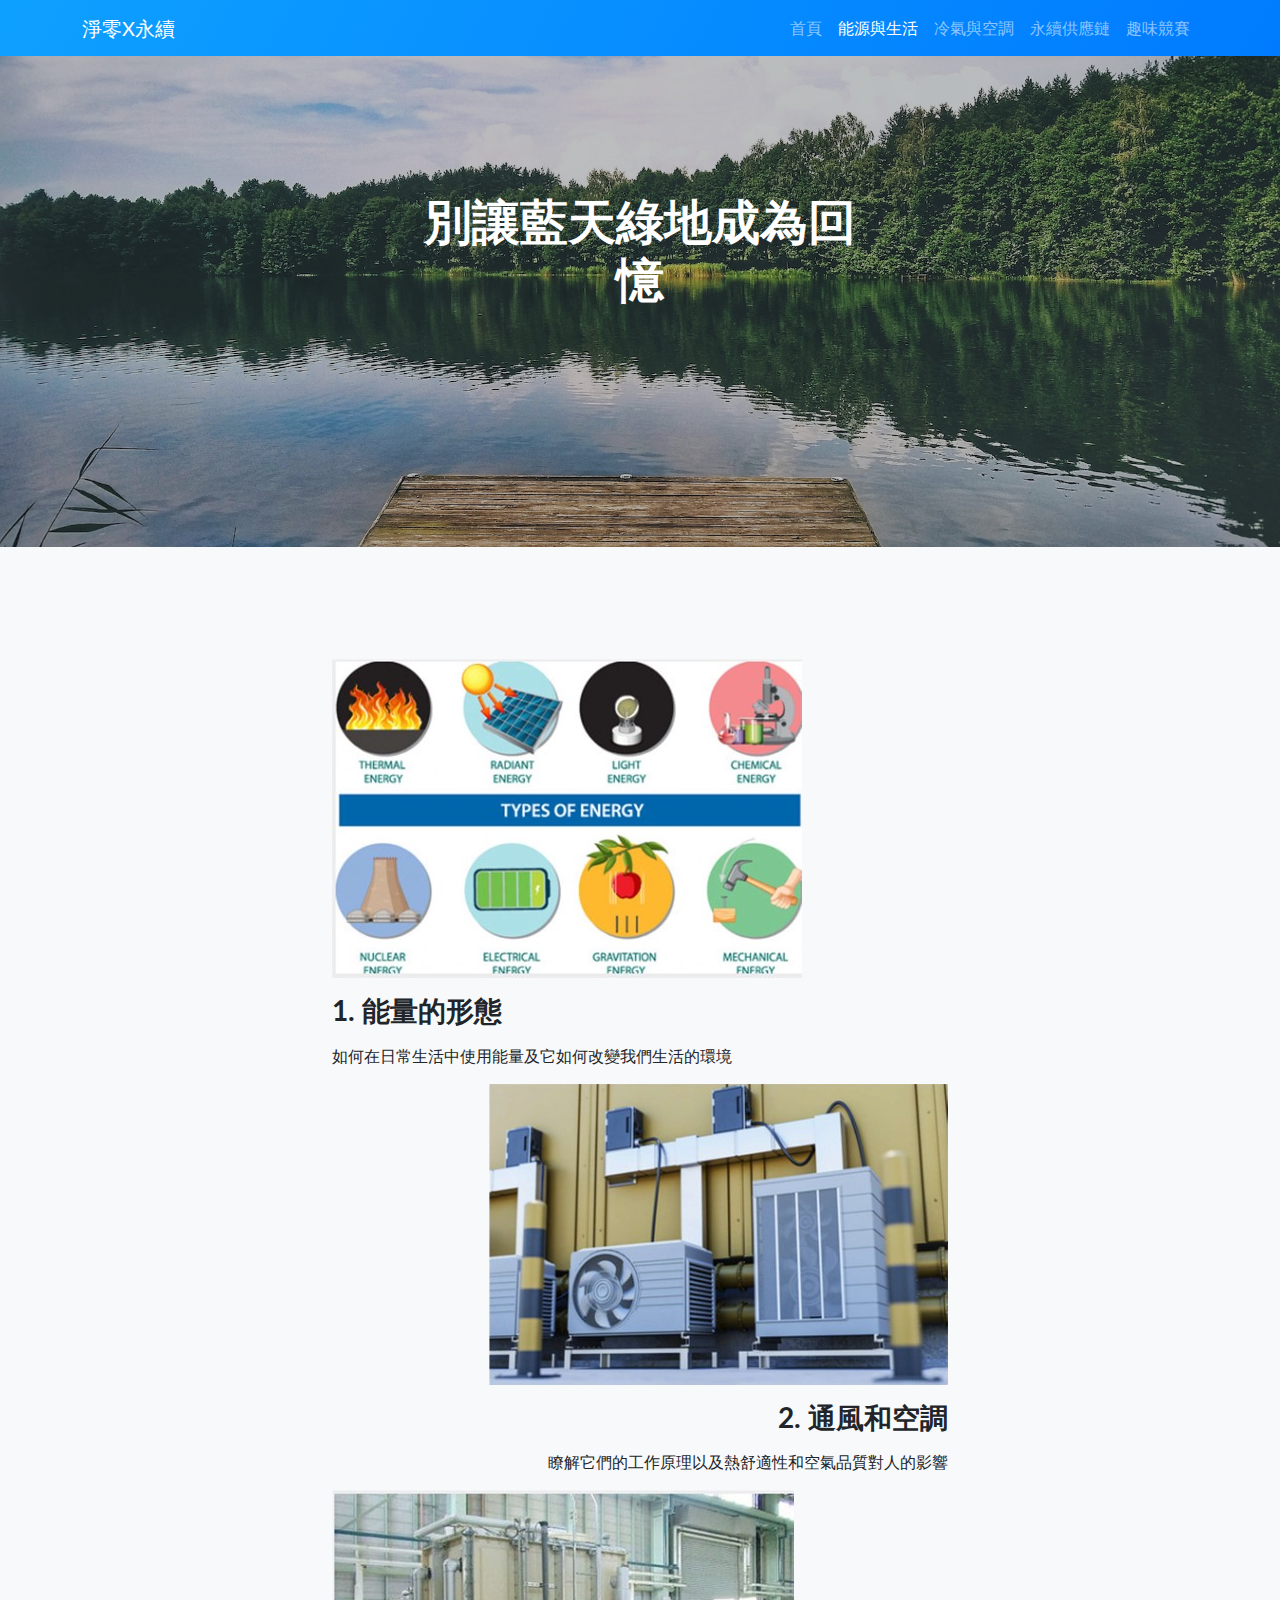
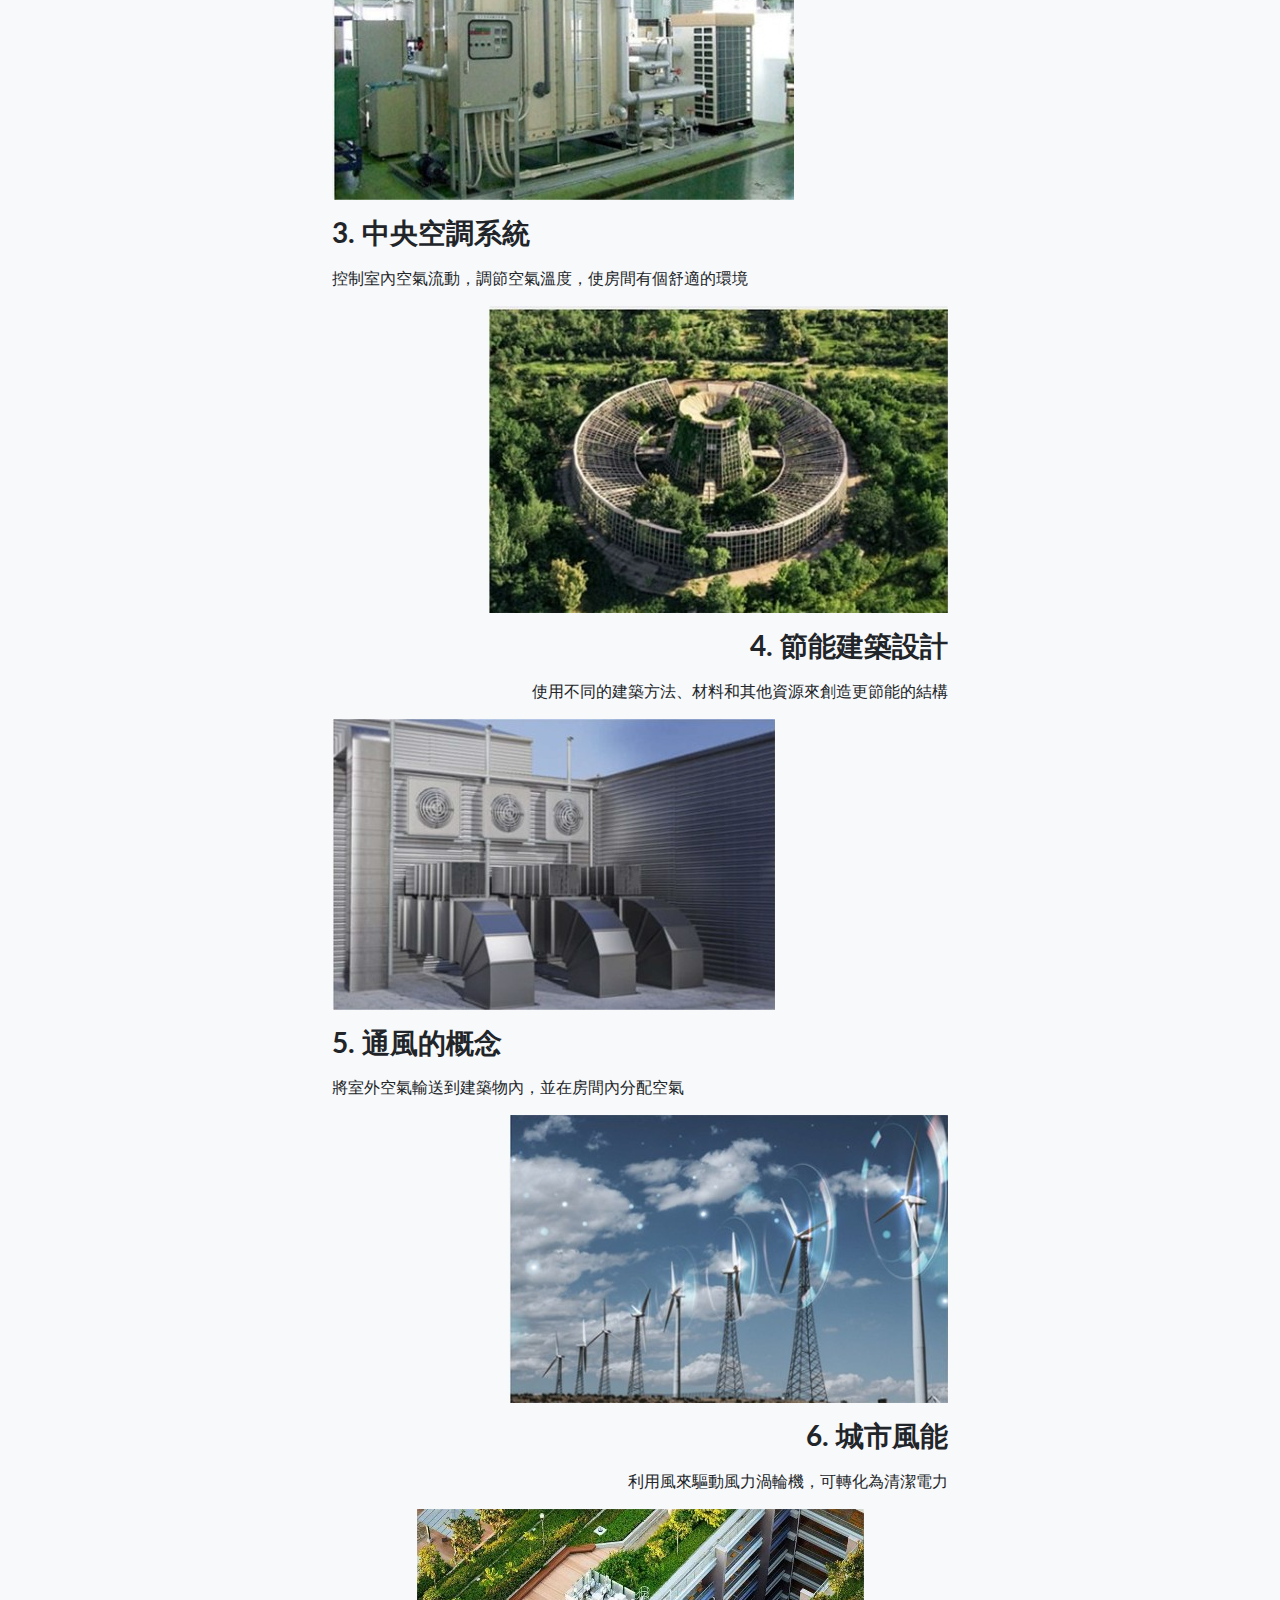
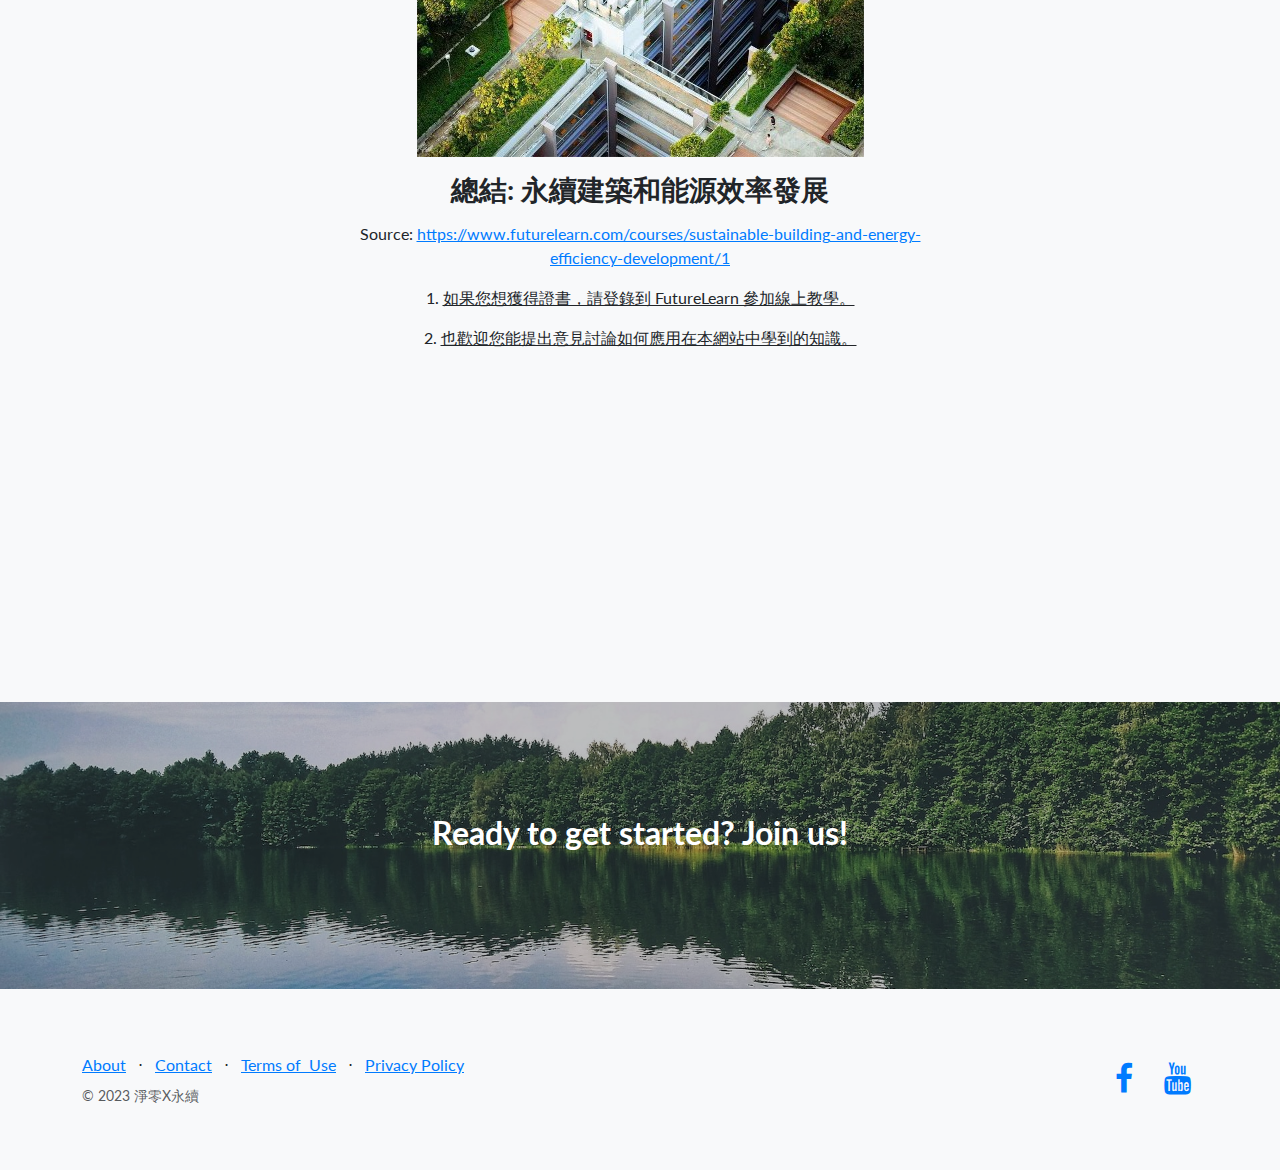
==== 01.html @ 8766cae4 "Update 01.html" ====
<!DOCTYPE html>
<html data-bs-theme="light" lang="zh-Hant">
<head>
    <meta charset="utf-8">
    <meta name="viewport" content="width=device-width, initial-scale=1.0, shrink-to-fit=no">
    <title>淨零X永續</title>
    <meta name="description" content="淨零碳排放、永續發展目標">
    <script type="application/ld+json">
        {
            "@context": "http://schema.org",
            "@type": "WebSite",
            "name": "淨零X永續",
            "url": "https://www.0xae.com"
        }
    </script>
    <link rel="stylesheet" href="assets/bootstrap/css/bootstrap.min.css">
    <link rel="stylesheet" href="https://fonts.googleapis.com/css?family=Lato:300,400,700,300italic,400italic,700italic&amp;display=swap">
    <link rel="stylesheet" href="assets/fonts/font-awesome.min.css">
    <link rel="stylesheet" href="assets/fonts/simple-line-icons.min.css">
    <link rel="stylesheet" href="assets/css/animate.min.css">
    <link rel="stylesheet" href="styles.css">
</head>
<body>
    <script id="653d1b65e54745649a42b6d9" src="https://dashboard.chatfuel.com/integration/entry-point.js" async defer></script>
    <nav class="navbar navbar-expand-lg fixed-top portfolio-navbar gradient navbar-dark">
        <div class="container"><a class="navbar-brand logo" href="#">淨零X永續</a><button data-bs-toggle="collapse" class="navbar-toggler" data-bs-target="#navbarNav"><span class="visually-hidden">Toggle navigation</span><span class="navbar-toggler-icon"></span></button>
            <div class="collapse navbar-collapse" id="navbarNav">
                <ul class="navbar-nav ms-auto">
                    <li class="nav-item"><a class="nav-link" href="https://www.0xae.com">首頁</a></li>
                    <li class="nav-item"><a class="nav-link active" href="01.html">能源與生活</a></li>
                    <li class="nav-item"><a class="nav-link" href="02.html">冷氣與空調</a></li>
                    <li class="nav-item"><a class="nav-link" href="03.html">永續供應鏈</a></li>
                    <li class="nav-item"><a class="nav-link" href="form.html">趣味競賽</a></li>
                </ul>
            </div>
        </div>
    </nav>
    <header class="text-center text-white masthead" style="background:url('assets/img/bg-masthead.jpg')no-repeat center center;background-size:cover;">
        <div class="overlay"></div>
        <div class="container">
            <div class="row">
                <div class="col-xl-9 mx-auto position-relative">
                    <h1 class="mb-5">別讓藍天綠地成為回憶</h1>
                </div>
            </div>
        </div>
    </header>

    <section class="text-center bg-light testimonials">
        <div class="container">
            <div class="odd">
                <span><img width="470" height="319" alt="image" src="assets/img/01/Image_001.jpg"/></span><br>
                <p><h3>1. 能量的形態</h3></p>
                <p>如何在日常生活中使用能量及它如何改變我們生活的環境</p>
            </div>
            <div class="even">       
                <span><img width="459" height="301" alt="image" src="assets/img/01/Image_002.jpg"/></span><br>
                <p><h3>2. 通風和空調</h3></p>
                <p>瞭解它們的工作原理以及熱舒適性和空氣品質對人的影響</p>
            </div>
            <div class="odd">
                <span><img width="462" height="310" alt="image" src="assets/img/01/Image_003.jpg"/></span><br>
                <p><h3>3. 中央空調系統</h3></p>
                <p>控制室內空氣流動，調節空氣溫度，使房間有個舒適的環境</p>
            </div>                
            <div class="even">
                <span><img width="459" height="307" alt="image" src="assets/img/01/Image_004.jpg"/></span><br>
                <p><h3>4. 節能建築設計</h3></p>
                <p>使用不同的建築方法、材料和其他資源來創造更節能的結構</p>
            </div>
            <div class="odd">
                <span><img width="443" height="291" alt="image" src="assets/img/01/Image_005.jpg"/></span><br>
                <p><h3>5. 通風的概念</h3></p>
                <p>將室外空氣輸送到建築物內，並在房間內分配空氣</p>
            </div>
            <div class="even">
                <span><img width="439" height="288" alt="image" src="assets/img/01/Image_006.jpg"/></span><br>
                <p><h3>6. 城市風能</h3></p>
                <p>利用風來驅動風力渦輪機，可轉化為清潔電力</p>
            </div>
            <div>
                <span><img width="447" height="248" alt="image" src="assets/img/01/Image_007.jpg"/></span><br>
                <p><h3>總結: 永續建築和能源效率發展</h3></p>
                <p><span class="p">Source: </span><a href="https://www.futurelearn.com/courses/sustainable-building-and-energy-efficiency-development/1" class="a" target="_blank">https://www.futurelearn.com/courses/sustainable-building-and-energy-efficiency-development/1</a></p>
                <p>1. <u>如果您想獲得證書，請登錄到 FutureLearn 參加線上教學。</u></p>
                <p>2. <u>也歡迎您能提出意見討論如何應用在本網站中學到的知識。</u></p>
            </div>
        </div>
    </section>
            
    <section class="text-center bg-light testimonials">
        <div class="container">
<div id="disqus_thread"></div>
<script>
    /**
    *  RECOMMENDED CONFIGURATION VARIABLES: EDIT AND UNCOMMENT THE SECTION BELOW TO INSERT DYNAMIC VALUES FROM YOUR PLATFORM OR CMS.
    *  LEARN WHY DEFINING THESE VARIABLES IS IMPORTANT: https://disqus.com/admin/universalcode/#configuration-variables    */
    /*
    var disqus_config = function () {
    this.page.url = PAGE_URL;  // Replace PAGE_URL with your page's canonical URL variable
    this.page.identifier = PAGE_IDENTIFIER; // Replace PAGE_IDENTIFIER with your page's unique identifier variable
    };
    */
    (function() { // DON'T EDIT BELOW THIS LINE
    var d = document, s = d.createElement('script');
    s.src = 'https://0xae.disqus.com/embed.js';
    s.setAttribute('data-timestamp', +new Date());
    (d.head || d.body).appendChild(s);
    })();
</script>
<noscript>Please enable JavaScript to view the <a href="https://disqus.com/?ref_noscript">comments powered by Disqus.</a></noscript>
        </div>
    </section>
            
    <section class="text-center text-white call-to-action" style="background:url(&quot;assets/img/bg-masthead.jpg&quot;) no-repeat center center;background-size:cover;">
        <div class="overlay"></div>
        <div class="container">
            <div class="row">
                <div class="col-xl-9 mx-auto position-relative">
                    <h2 class="mb-4">Ready to get started? Join us!</h2>
                </div>
            </div>
        </div>
    </section>
    <footer class="bg-light footer">
        <div class="container">
            <div class="row">
                <div class="col-lg-6 text-center text-lg-start my-auto h-100">
                    <ul class="list-inline mb-2">
                        <li class="list-inline-item"><a href="#">About</a></li>
                        <li class="list-inline-item"><span>⋅</span></li>
                        <li class="list-inline-item"><a href="#">Contact</a></li>
                        <li class="list-inline-item"><span>⋅</span></li>
                        <li class="list-inline-item"><a href="#">Terms of &nbsp;Use</a></li>
                        <li class="list-inline-item"><span>⋅</span></li>
                        <li class="list-inline-item"><a href="#">Privacy Policy</a></li>
                    </ul>
                    <p class="text-muted small mb-4 mb-lg-0">© 2023 淨零X永續</p>
                </div>
                <div class="col-lg-6 text-center text-lg-end my-auto h-100">
                    <ul class="list-inline mb-0">
                        <li class="list-inline-item"><a href="https://www.facebook.com/zeroxesg/"><i class="fa fa-facebook fa-2x fa-fw"></i></a></li>
                        <li class="list-inline-item"><a href="https://www.youtube.com/@zeroxesg"><i class="fa fa-youtube fa-2x fa-fw"></i></a></li>
                    </ul>
                </div>
            </div>
        </div>
    </footer>
    <script src="assets/bootstrap/js/bootstrap.min.js"></script>
    <script id="dsq-count-scr" src="//0xae.disqus.com/count.js" async=""></script>
</body>
</html>
---- styles.css ----
.text-center .container {
   width: 50%; 
}

/* 靠左排列 */
.text-center .container .odd {
  float: left;
  clear: both; /* 清除浮動 */
  text-align: left;
  width: 95%;
}

/* 靠右排列 */
.text-center .container .even {
  float: right;
  clear: both; /* 清除浮動 */
  text-align: right;
  width: 95%;
}
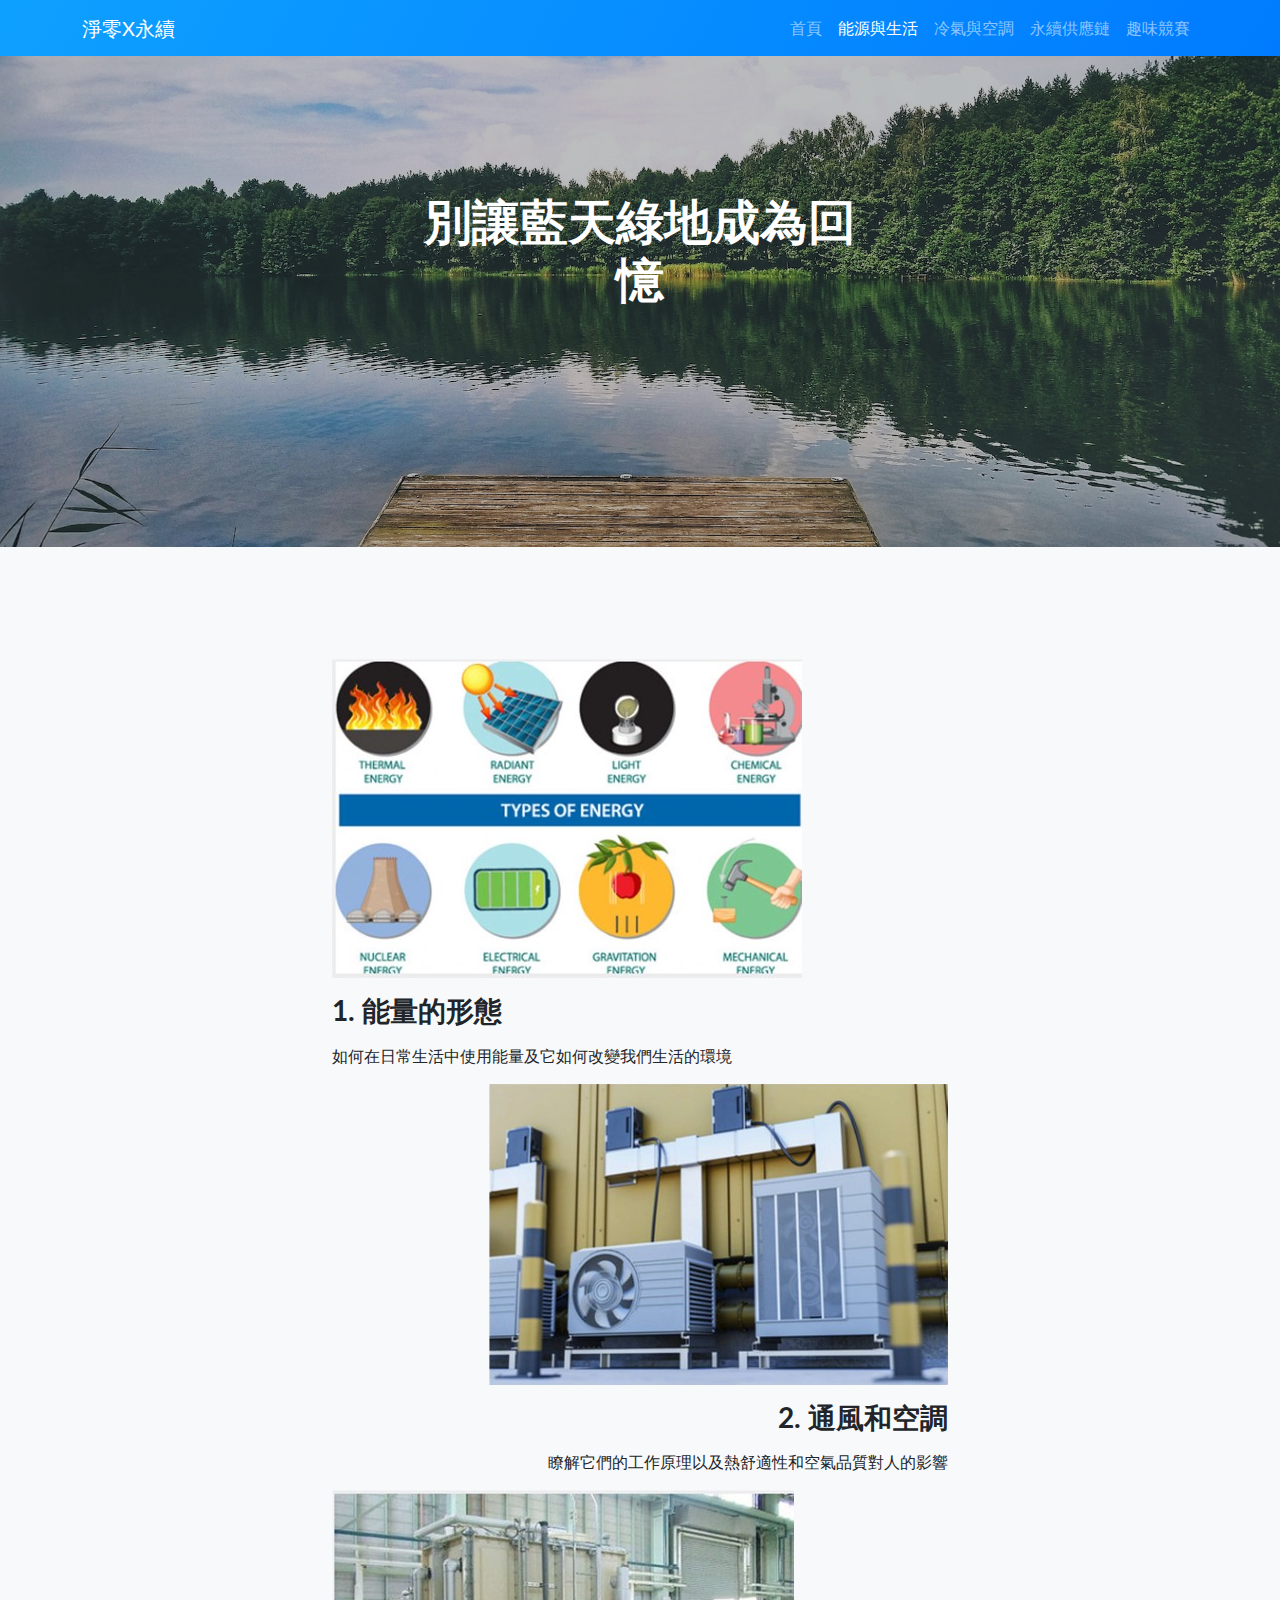
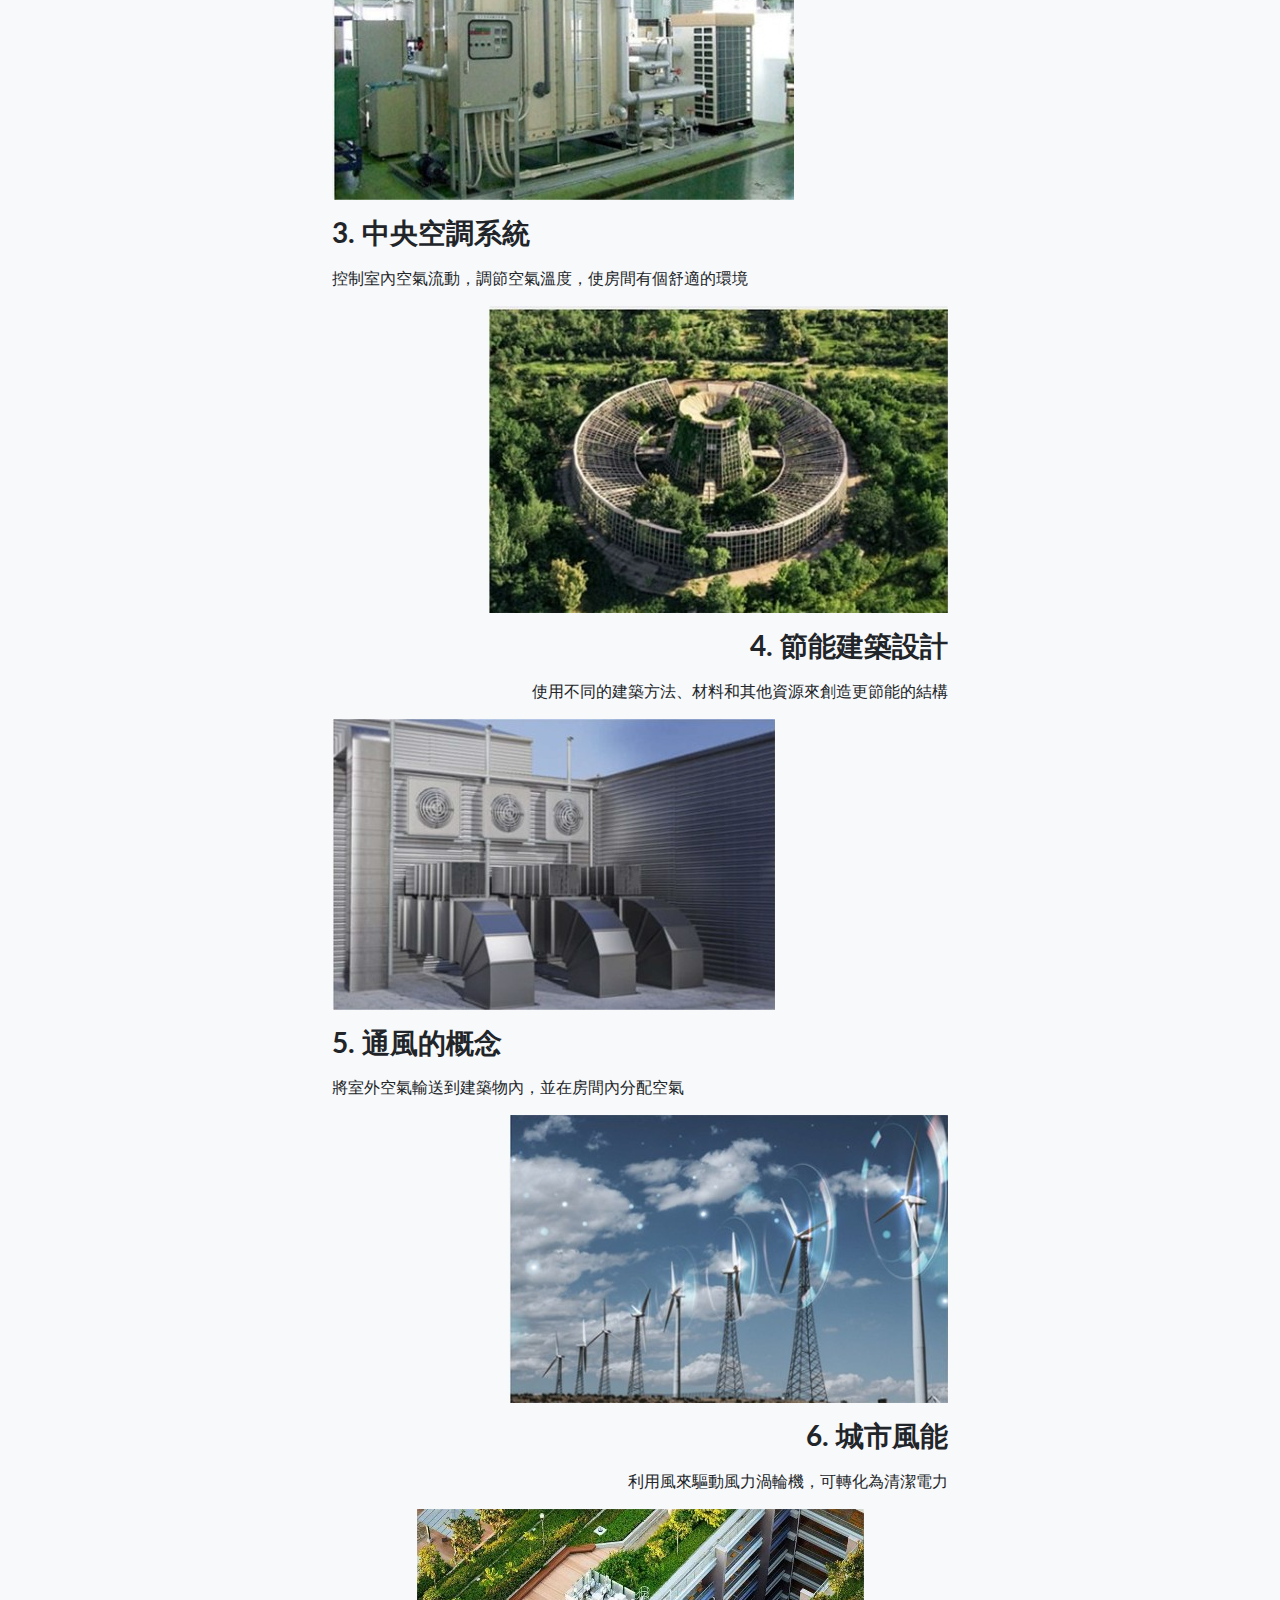
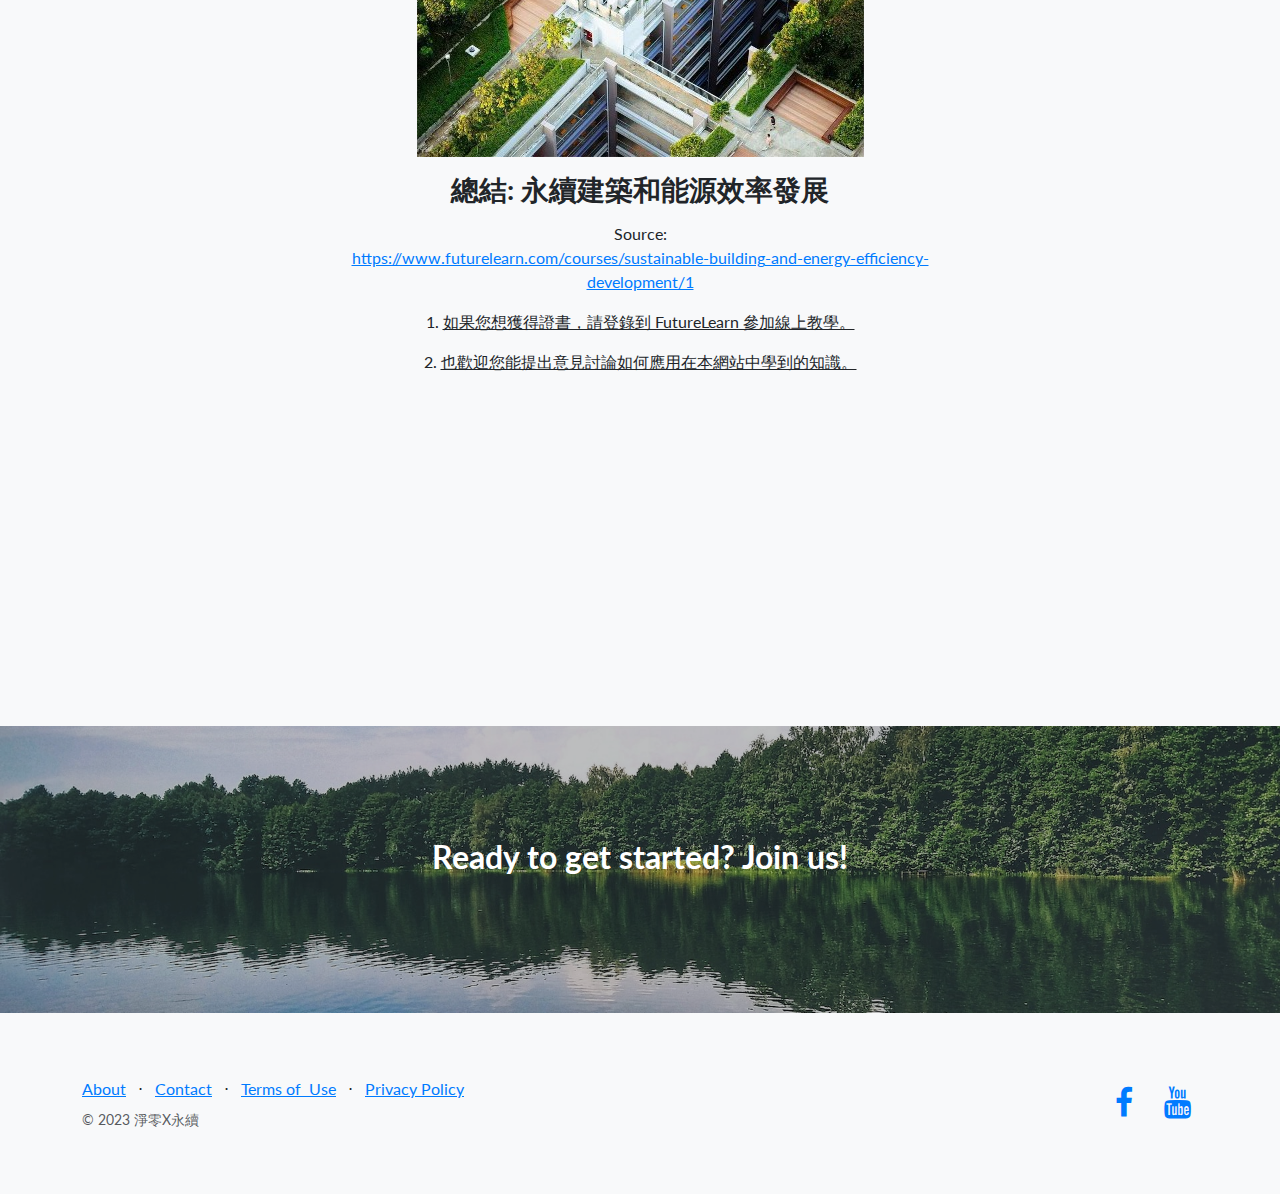
==== commit a5cbb8a5: "Update 01.html" ====
--- a/01.html
+++ b/01.html
@@ -81,7 +81,7 @@
             <div>
                 <span><img width="447" height="248" alt="image" src="assets/img/01/Image_007.jpg"/></span><br>
                 <p><h3>總結: 永續建築和能源效率發展</h3></p>
-                <p><span class="p">Source: </span><a href="https://www.futurelearn.com/courses/sustainable-building-and-energy-efficiency-development/1" class="a" target="_blank">https://www.futurelearn.com/courses/sustainable-building-and-energy-efficiency-development/1</a></p>
+                <p><span class="p">Source: </span><br><a href="https://www.futurelearn.com/courses/sustainable-building-and-energy-efficiency-development/1" class="a" target="_blank">https://www.futurelearn.com/courses/sustainable-building-and-energy-efficiency-development/1</a></p>
                 <p>1. <u>如果您想獲得證書，請登錄到 FutureLearn 參加線上教學。</u></p>
                 <p>2. <u>也歡迎您能提出意見討論如何應用在本網站中學到的知識。</u></p>
             </div>
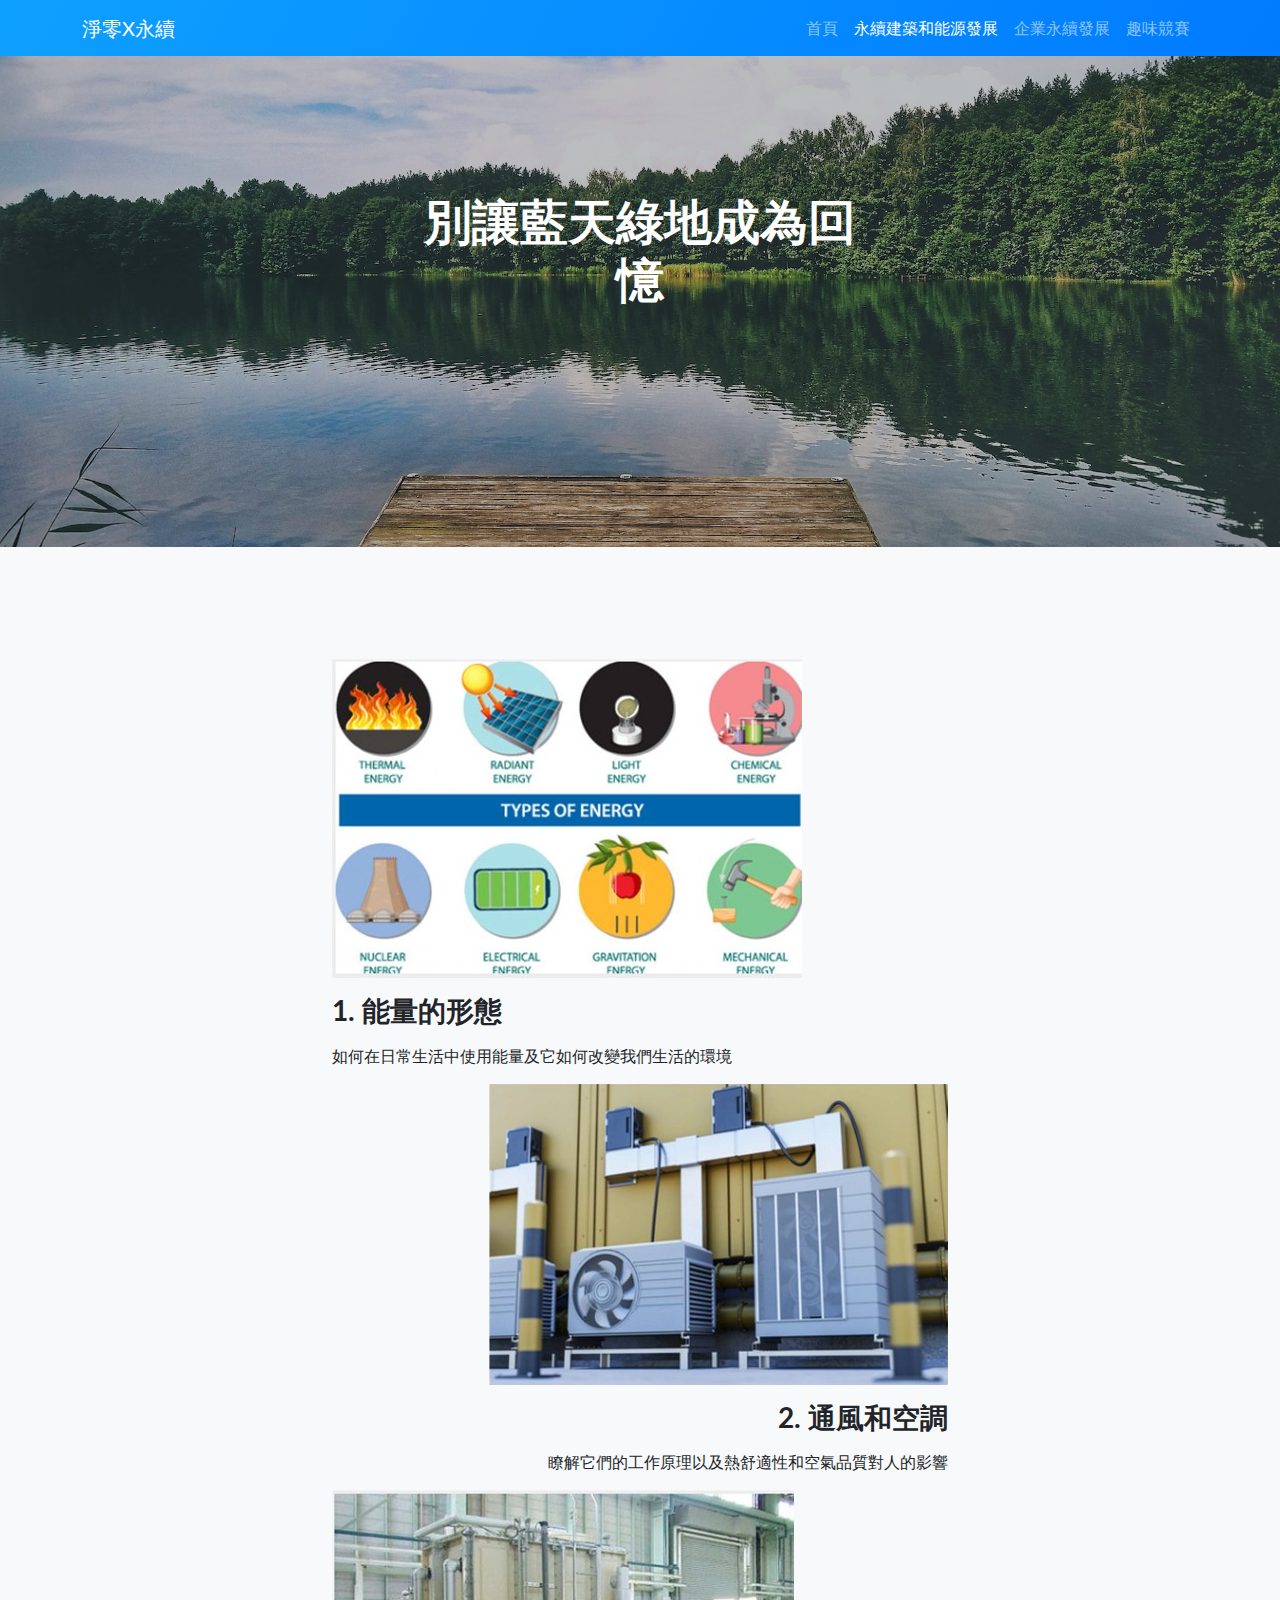
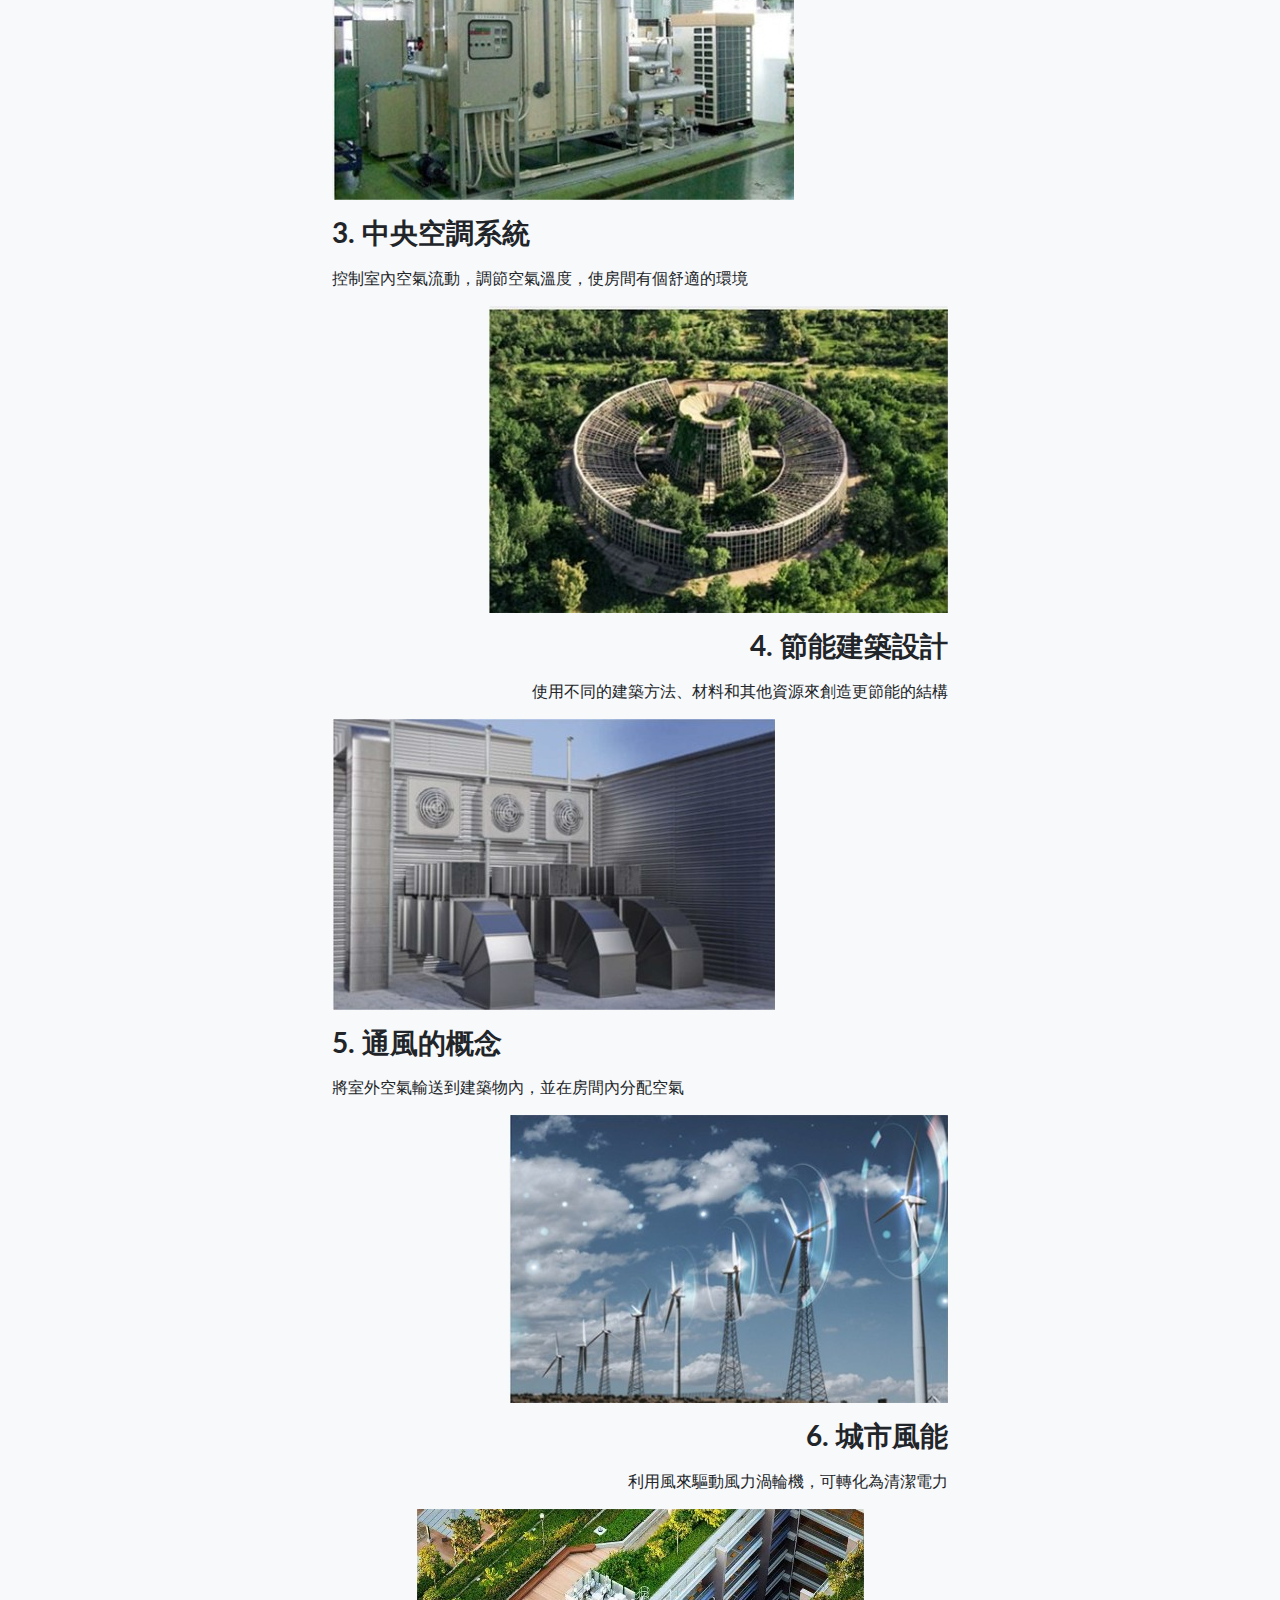
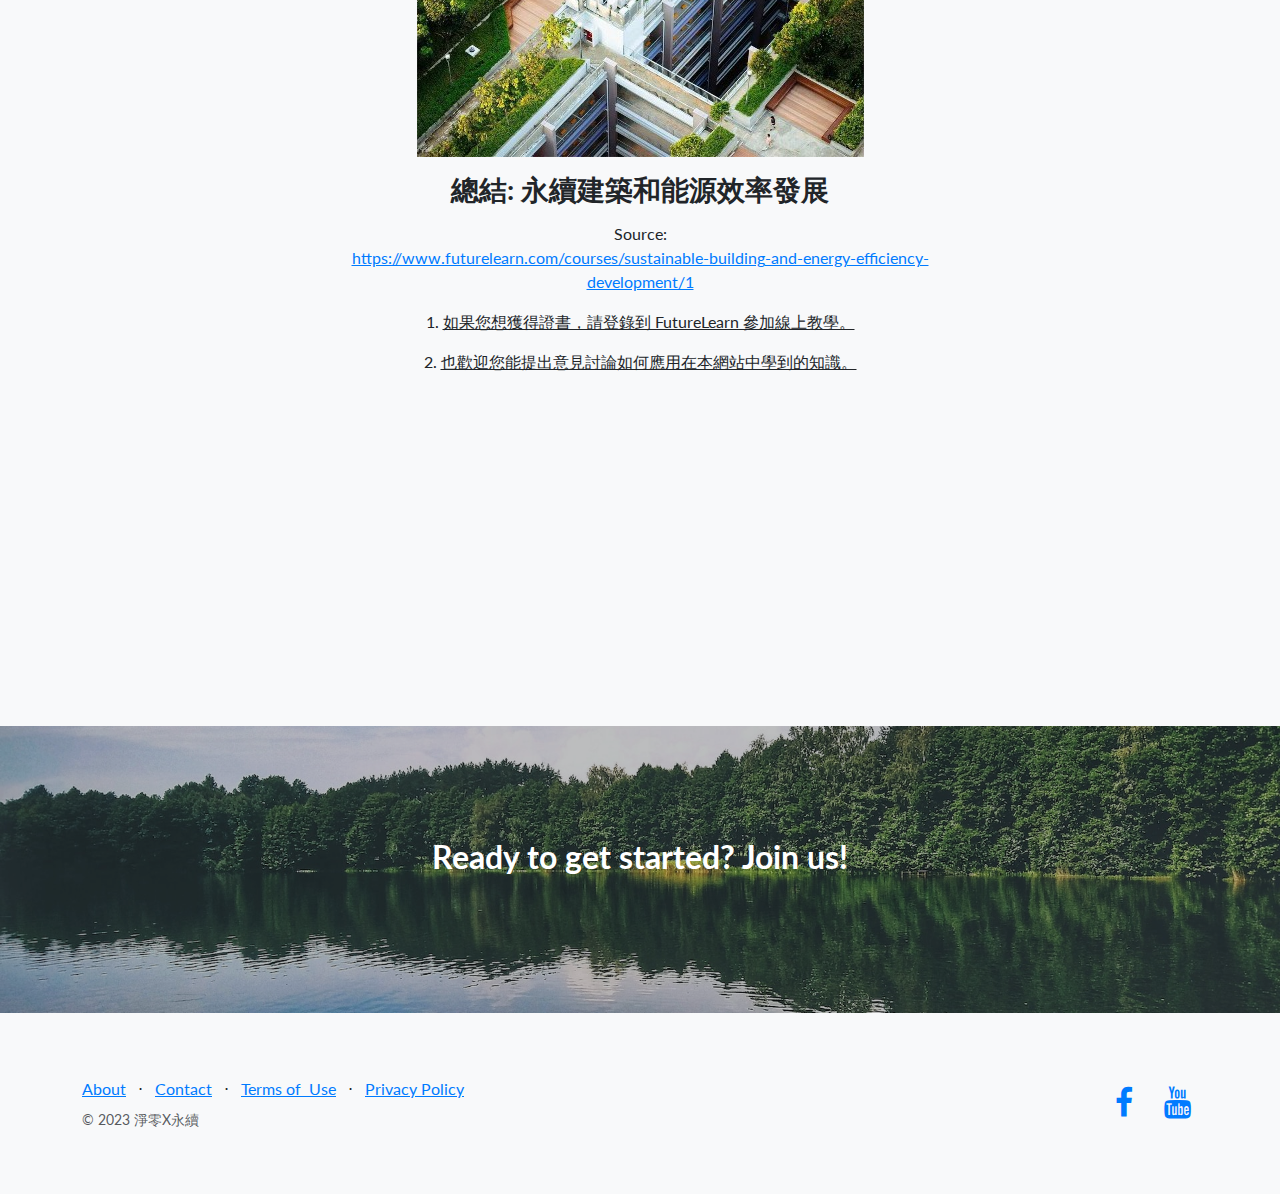
==== commit 7cf0854f: "Update 01.html" ====
--- a/01.html
+++ b/01.html
@@ -27,9 +27,8 @@
             <div class="collapse navbar-collapse" id="navbarNav">
                 <ul class="navbar-nav ms-auto">
                     <li class="nav-item"><a class="nav-link" href="https://www.0xae.com">首頁</a></li>
-                    <li class="nav-item"><a class="nav-link active" href="01.html">能源與生活</a></li>
-                    <li class="nav-item"><a class="nav-link" href="02.html">冷氣與空調</a></li>
-                    <li class="nav-item"><a class="nav-link" href="03.html">永續供應鏈</a></li>
+                    <li class="nav-item"><a class="nav-link active" href="01.html">永續建築和能源發展</a></li>
+                    <li class="nav-item"><a class="nav-link" href="02.html">企業永續發展</a></li>
                     <li class="nav-item"><a class="nav-link" href="form.html">趣味競賽</a></li>
                 </ul>
             </div>
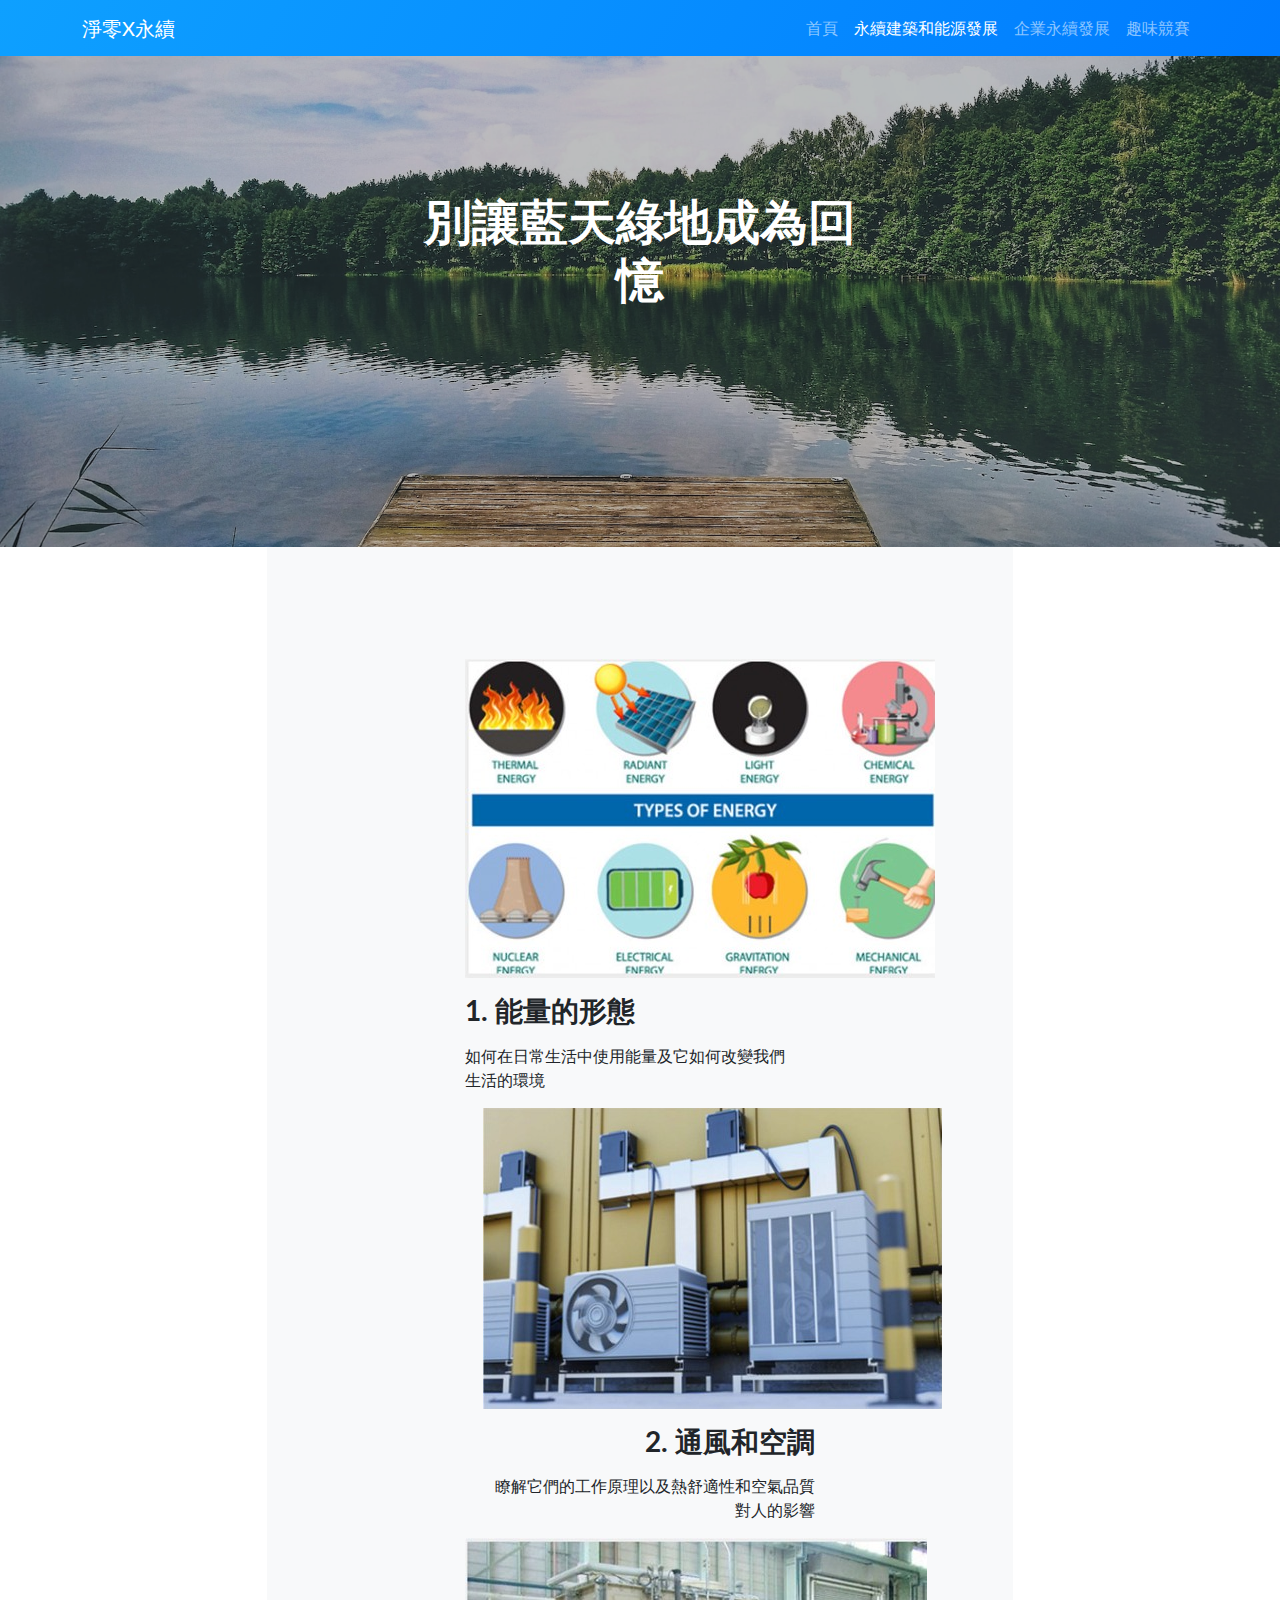
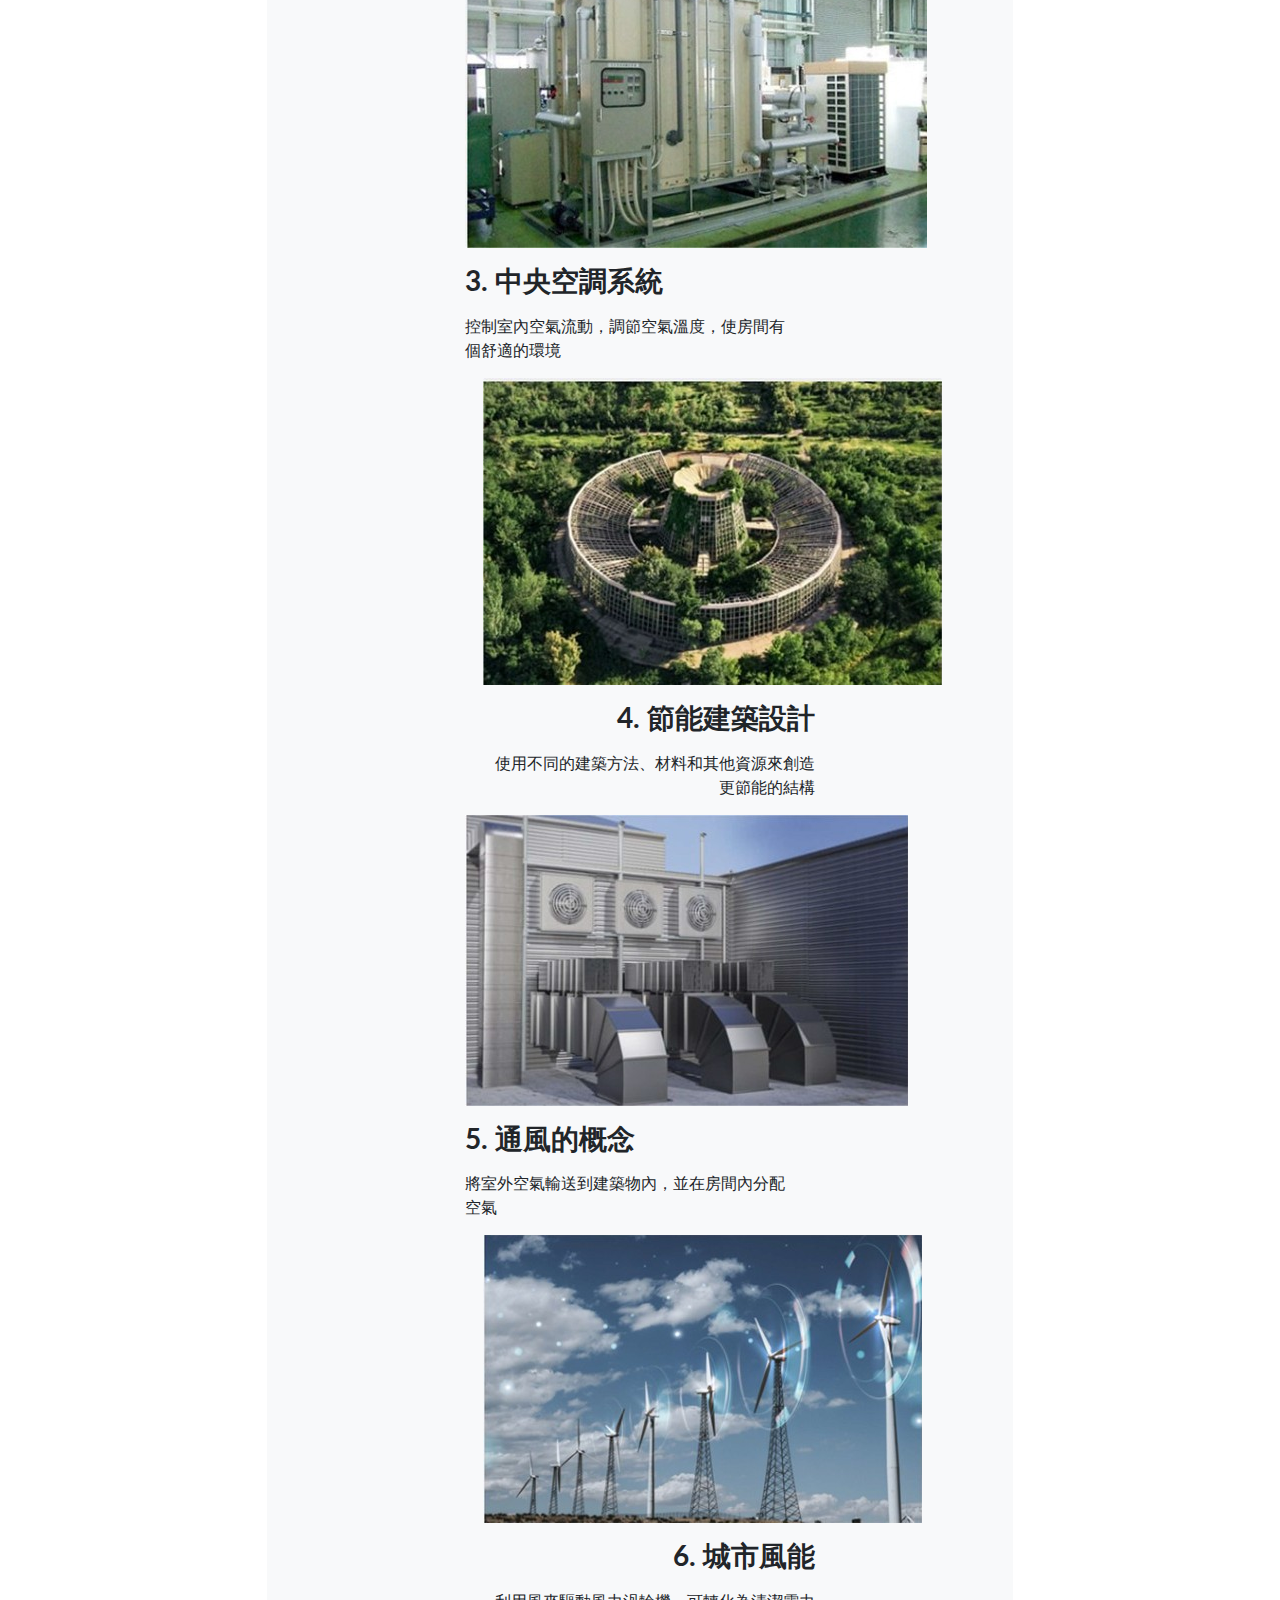
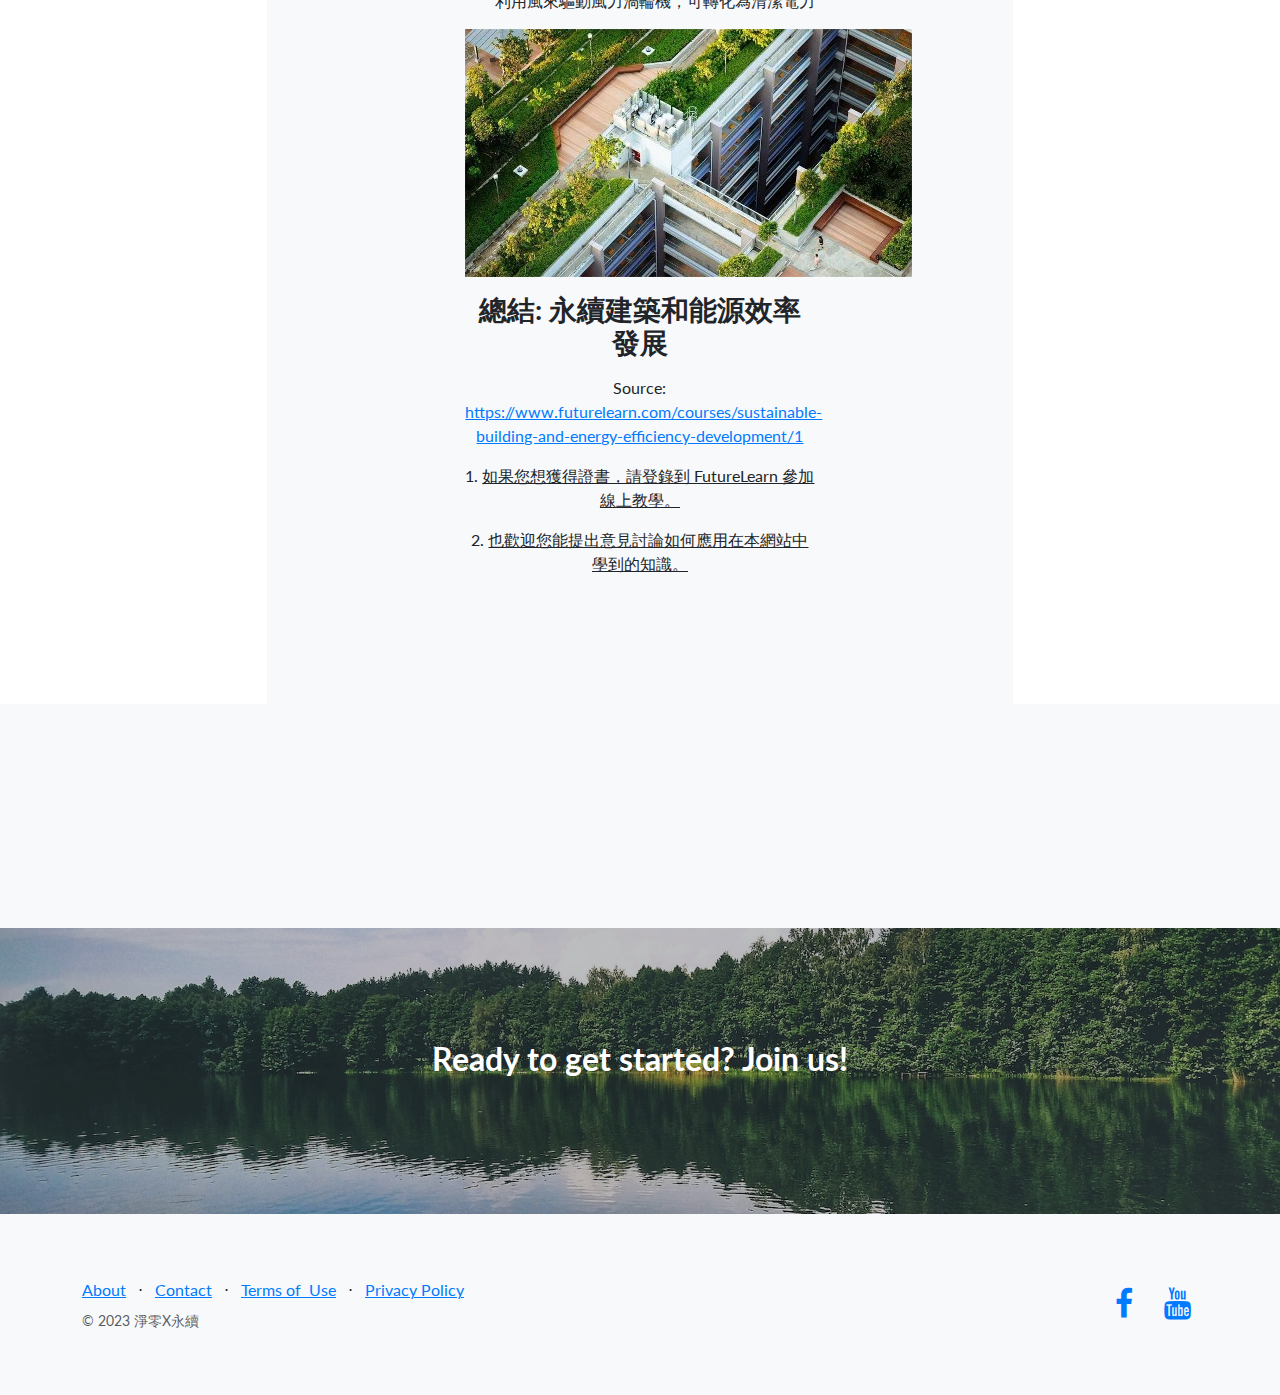
==== commit 8b170173: "Update 01.html" ====
--- a/01.html
+++ b/01.html
@@ -45,7 +45,7 @@
         </div>
     </header>
 
-    <section class="text-center bg-light testimonials">
+    <section class="text-center bg-light testimonials col-md-10 col-lg-8 col-xl-7 mx-auto position-relative">
         <div class="container">
             <div class="odd">
                 <span><img width="470" height="319" alt="image" src="assets/img/01/Image_001.jpg"/></span><br>
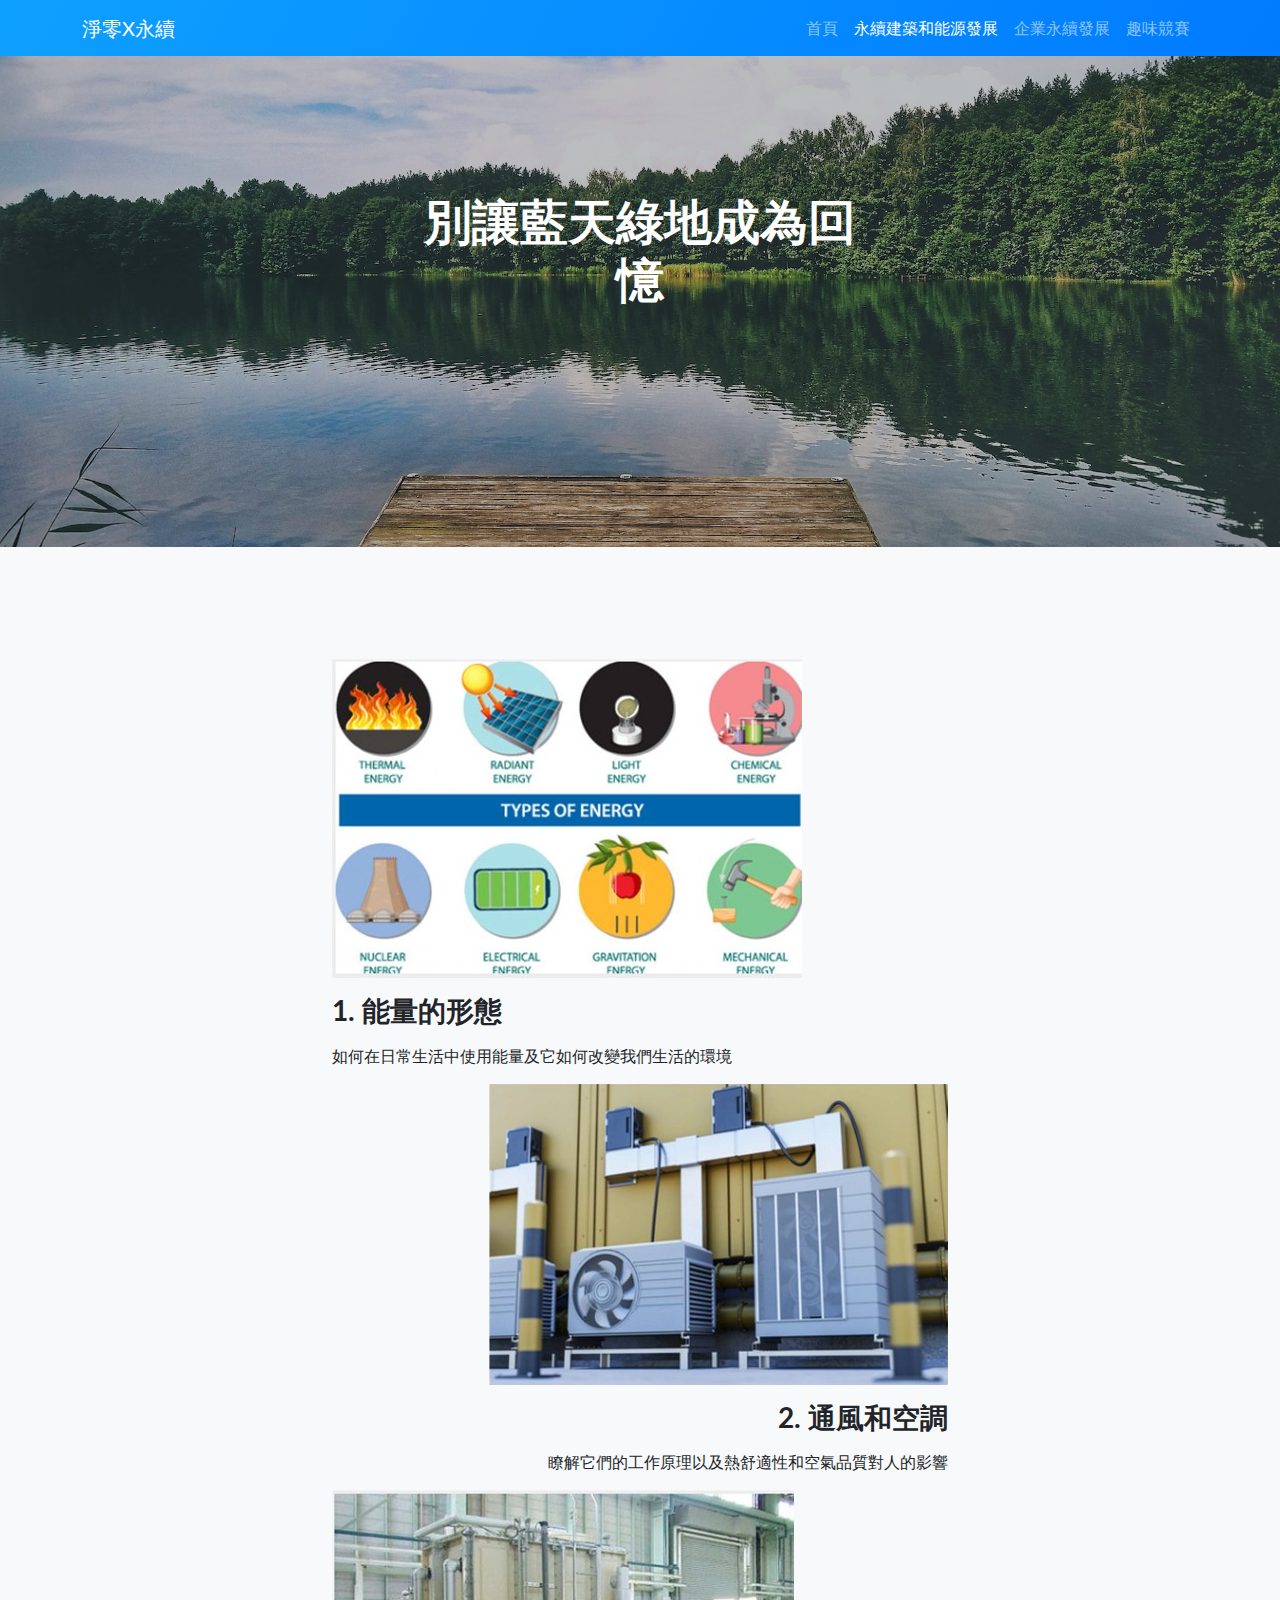
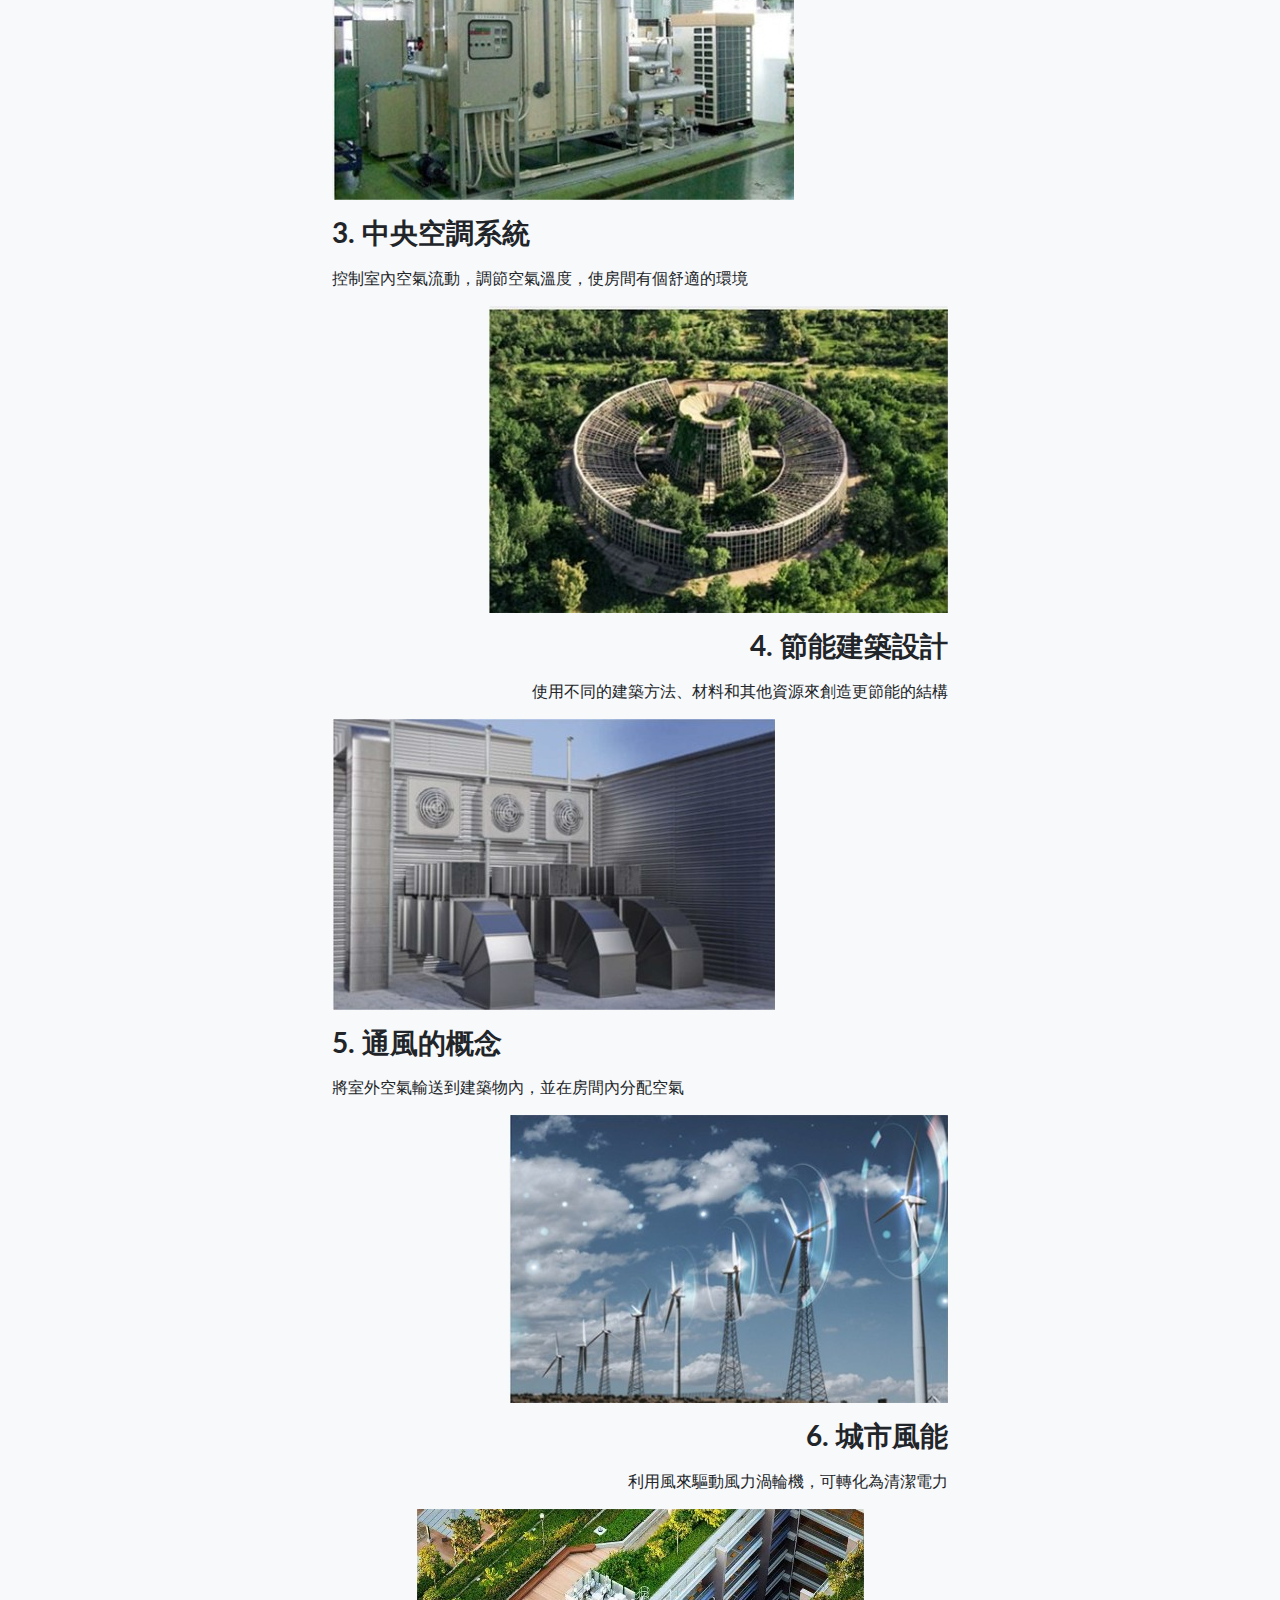
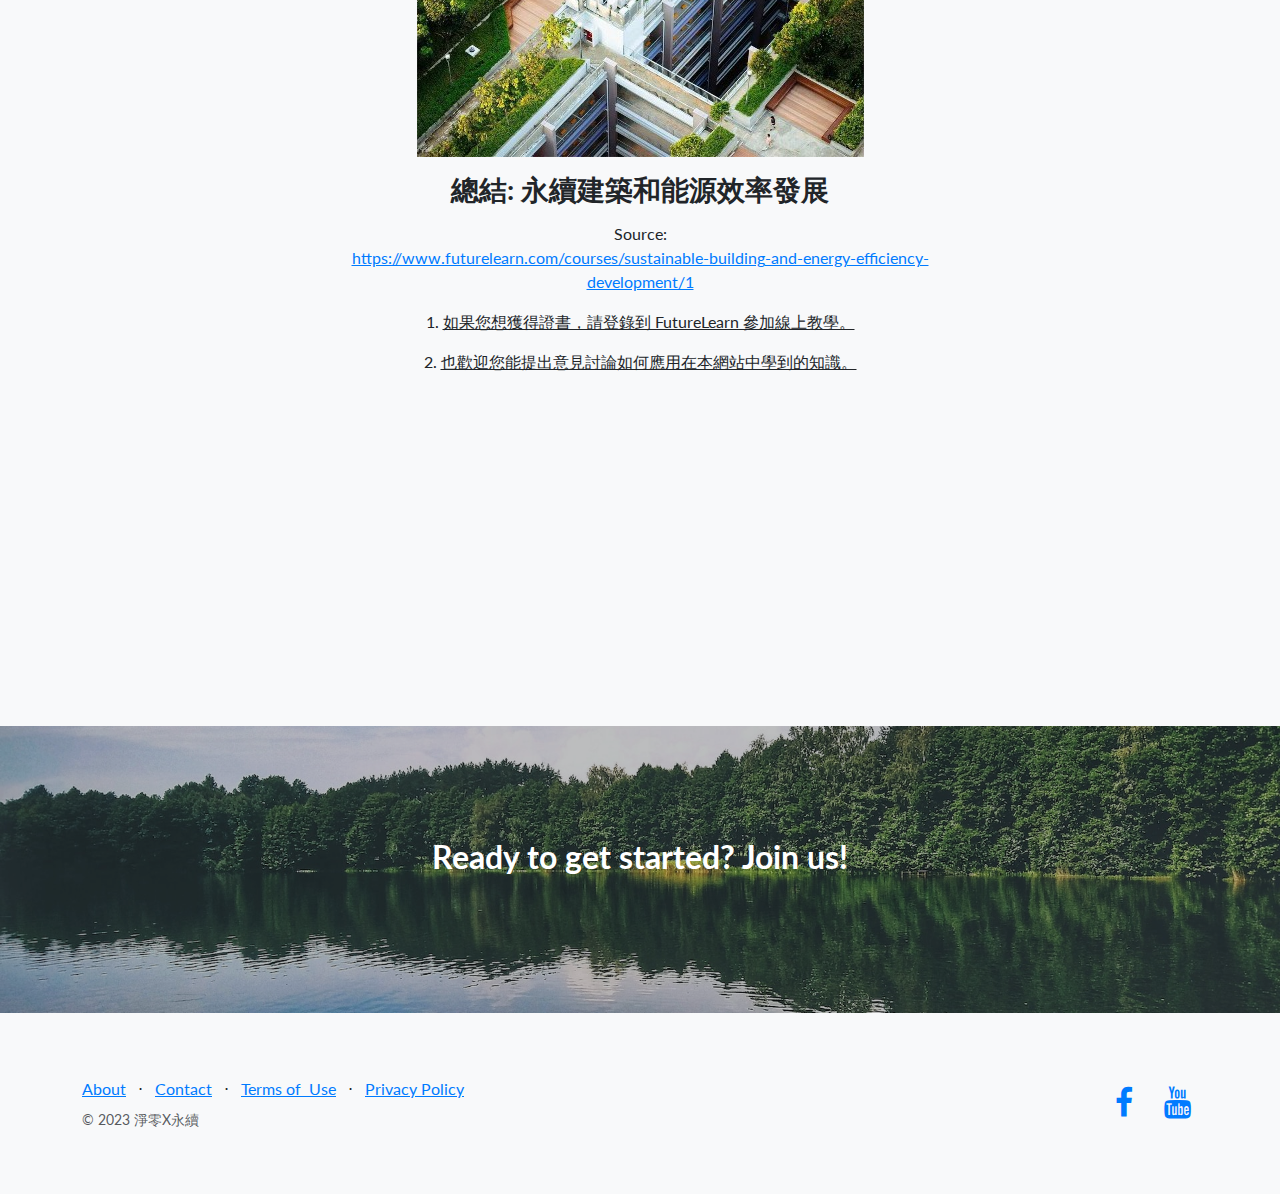
==== commit 6ab3daa8: "Update 01.html" ====
--- a/01.html
+++ b/01.html
@@ -45,8 +45,8 @@
         </div>
     </header>
 
-    <section class="text-center bg-light testimonials col-md-10 col-lg-8 col-xl-7 mx-auto position-relative">
-        <div class="container">
+    <section class="text-center bg-light testimonials">
+        <div class="container col-md-10 col-lg-8 col-xl-7 mx-auto position-relative">
             <div class="odd">
                 <span><img width="470" height="319" alt="image" src="assets/img/01/Image_001.jpg"/></span><br>
                 <p><h3>1. 能量的形態</h3></p>
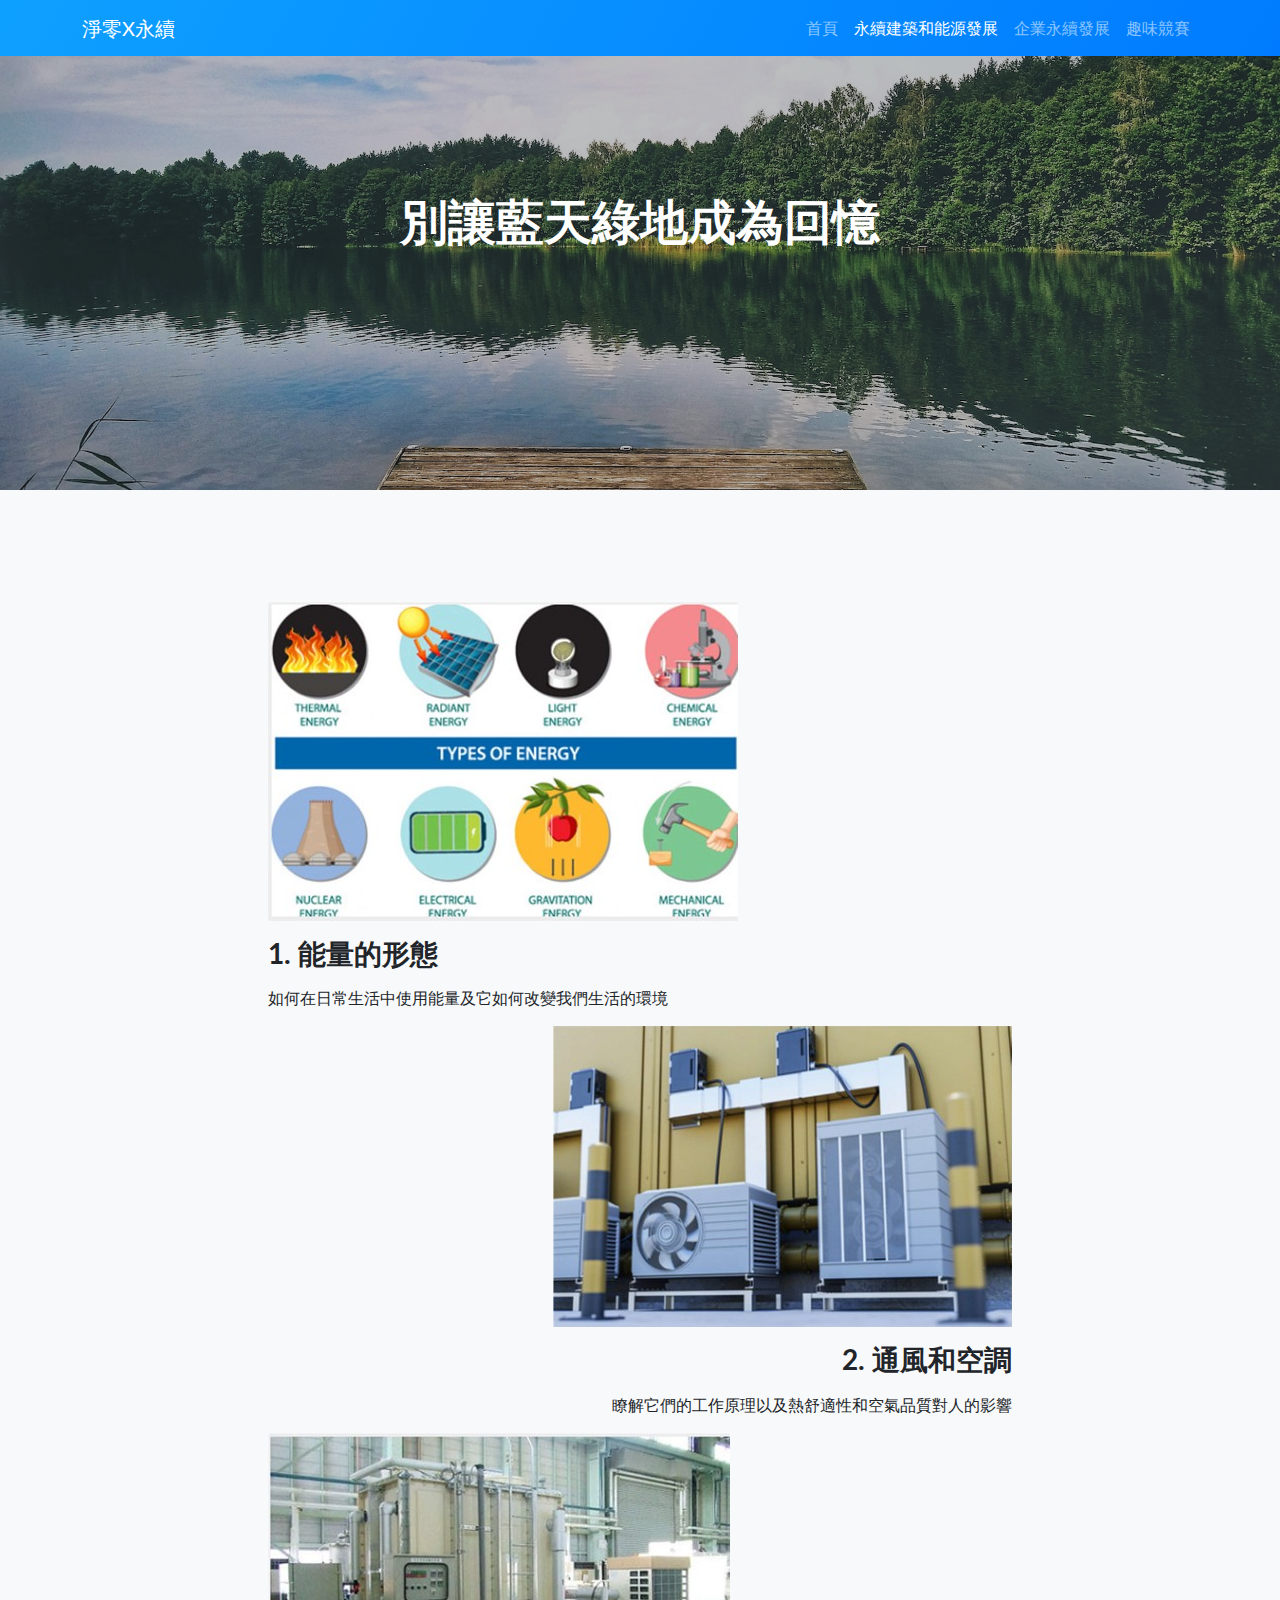
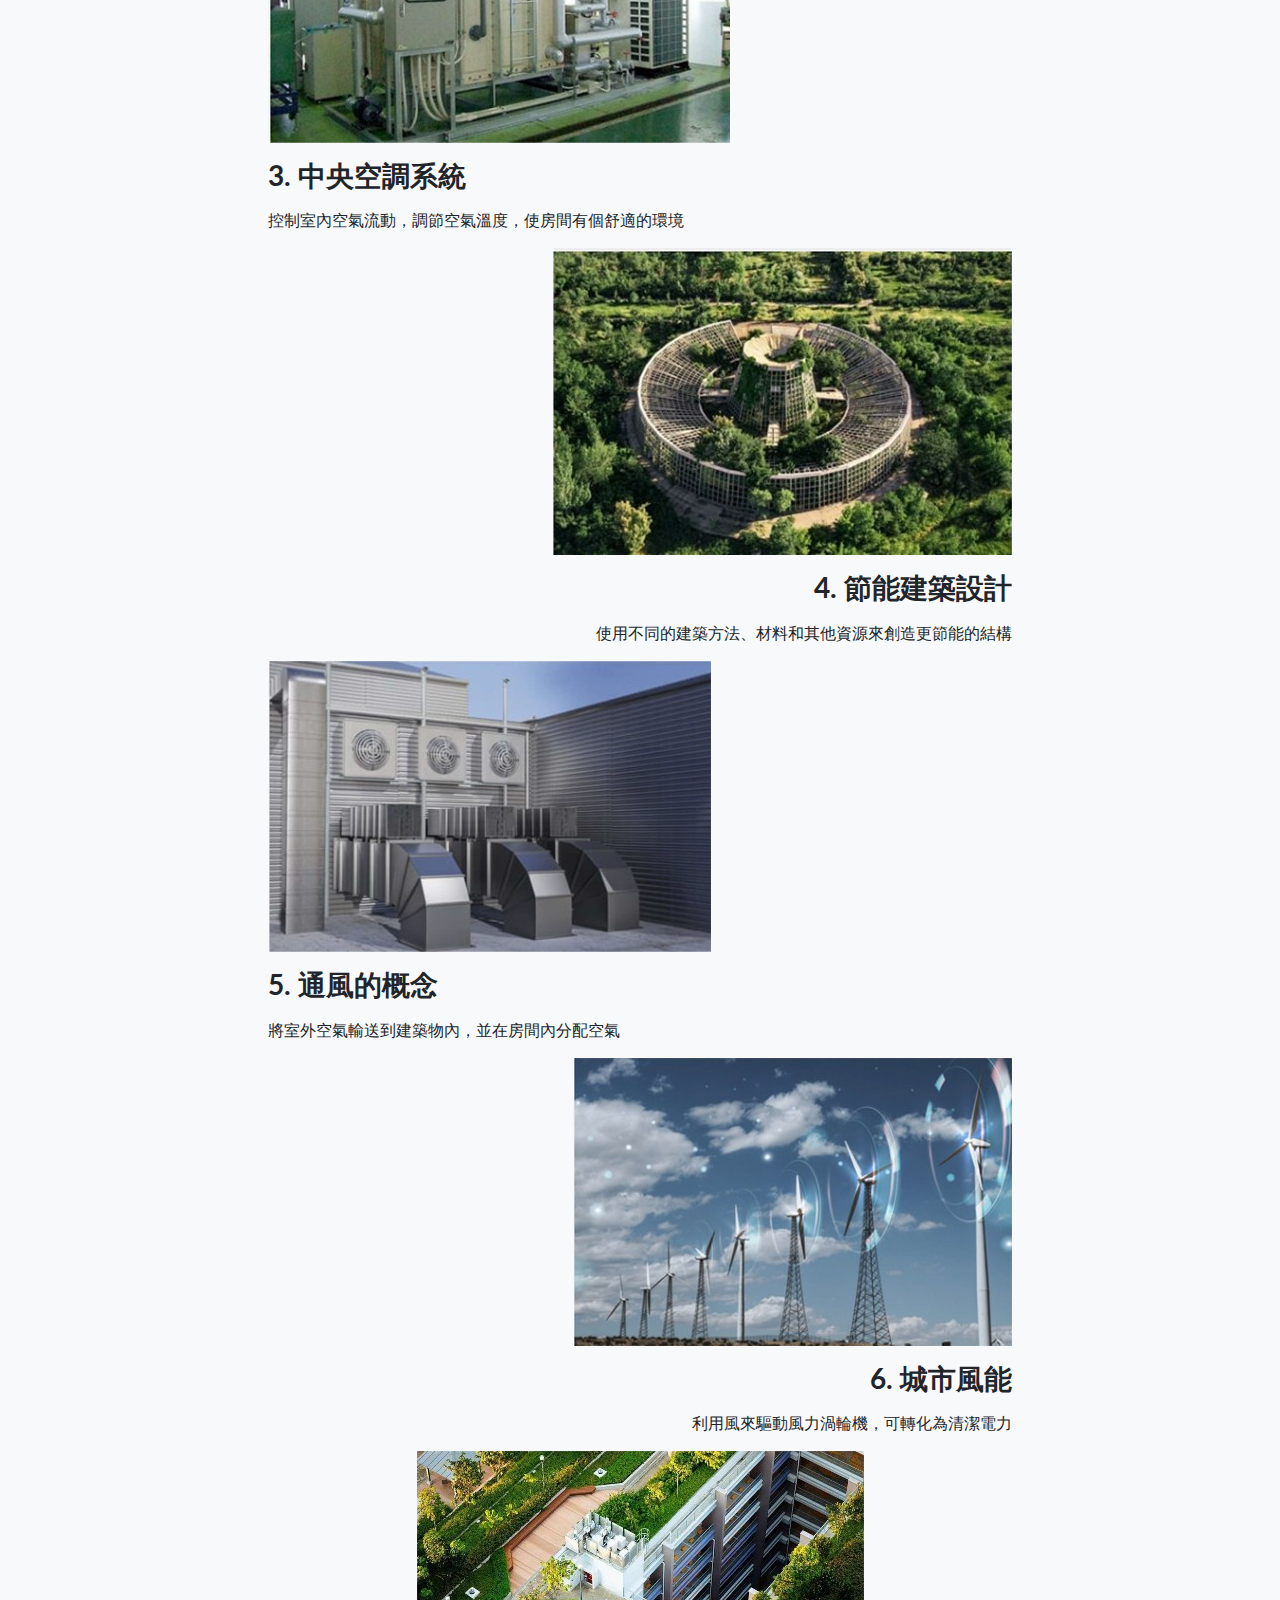
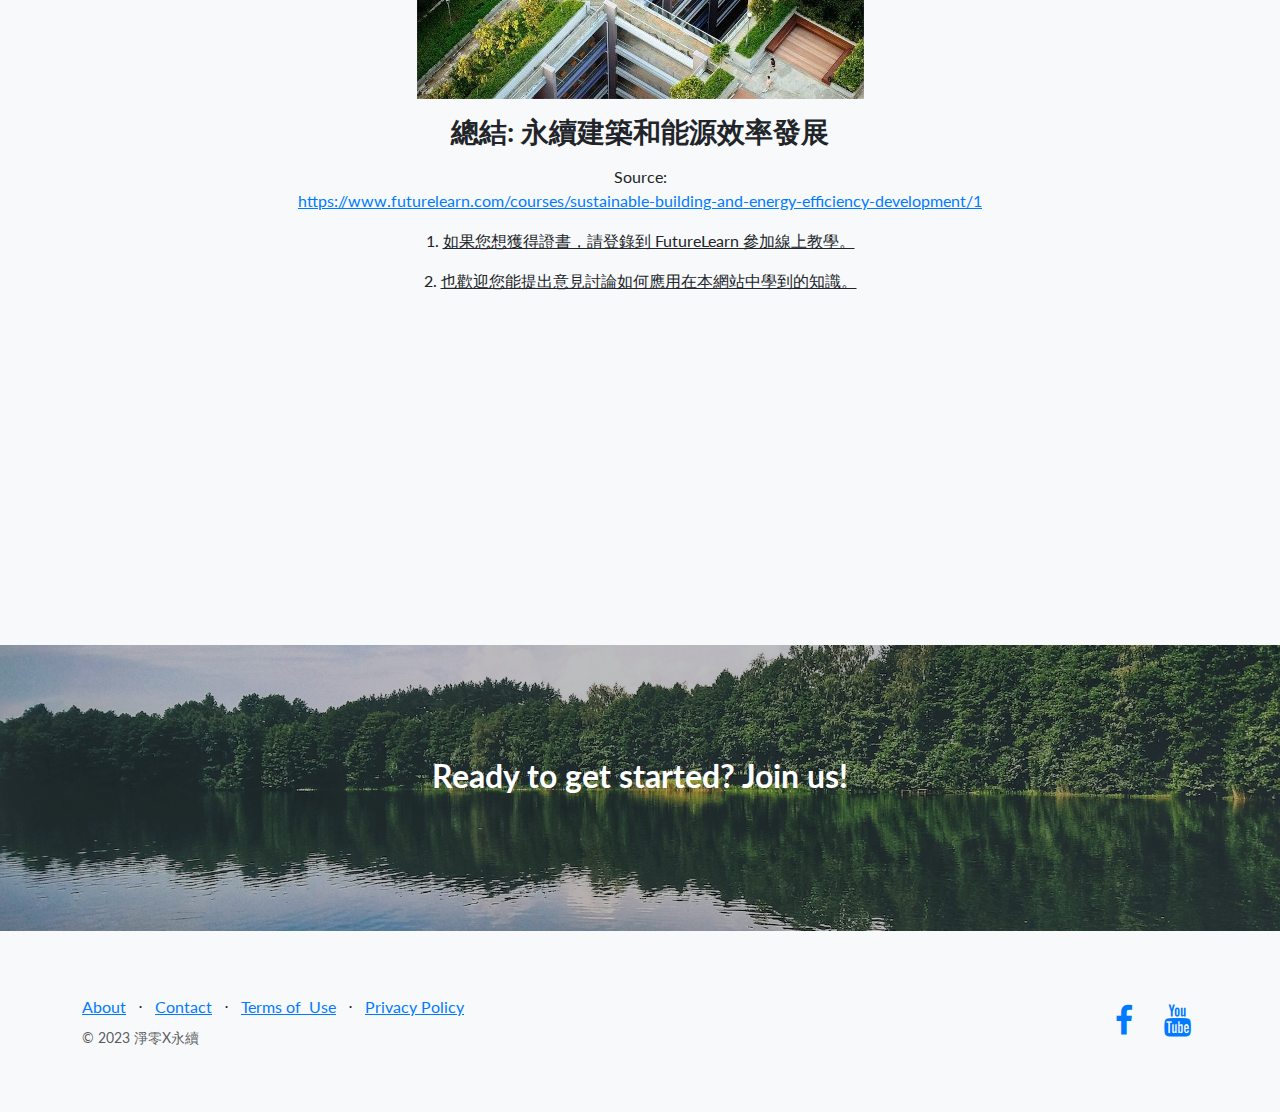
==== commit a86744ff: "Update 01.html" ====
--- a/01.html
+++ b/01.html
@@ -46,7 +46,7 @@
     </header>
 
     <section class="text-center bg-light testimonials">
-        <div class="container col-md-10 col-lg-8 col-xl-7 mx-auto position-relative">
+        <div class="container">
             <div class="odd">
                 <span><img width="470" height="319" alt="image" src="assets/img/01/Image_001.jpg"/></span><br>
                 <p><h3>1. 能量的形態</h3></p>
--- a/styles.css
+++ b/styles.css
@@ -1,5 +1,5 @@
 .text-center .container {
-   width: 50%; 
+   width: 60%; 
 }
 
 /* 靠左排列 */
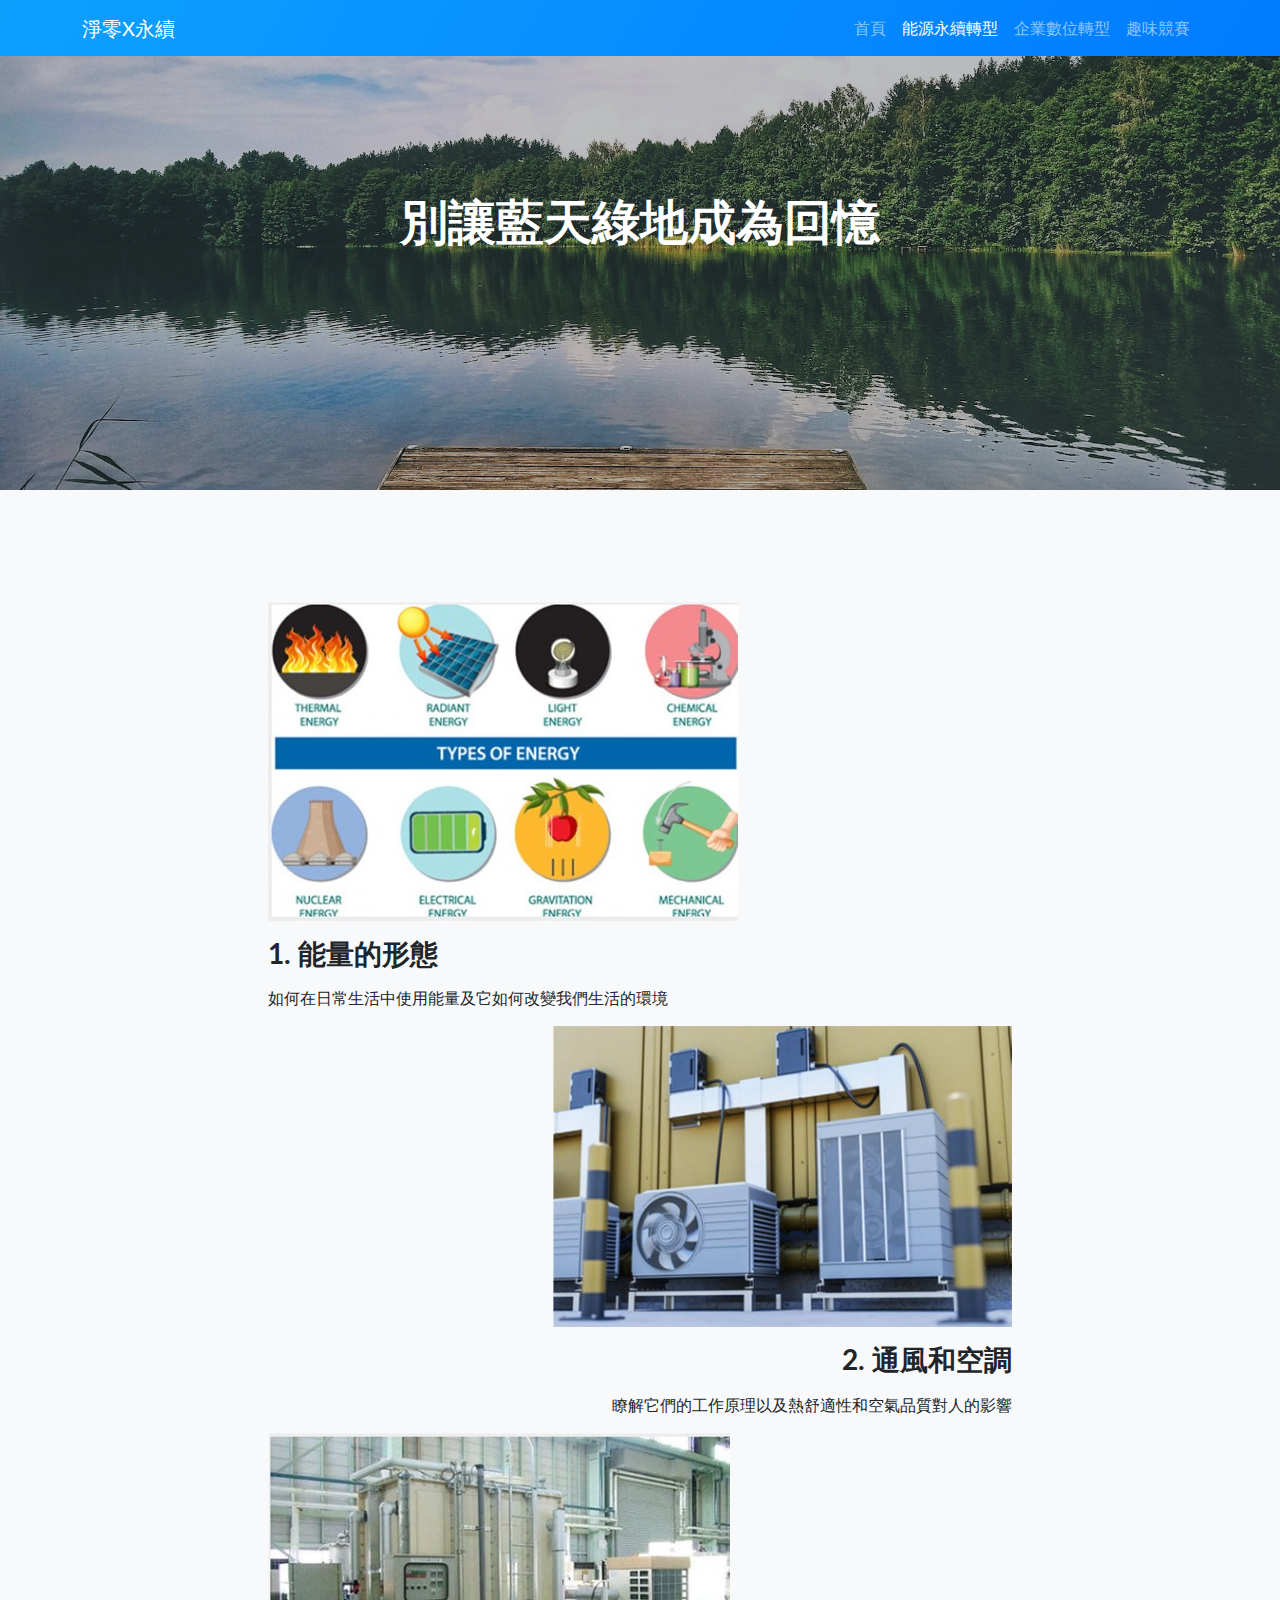
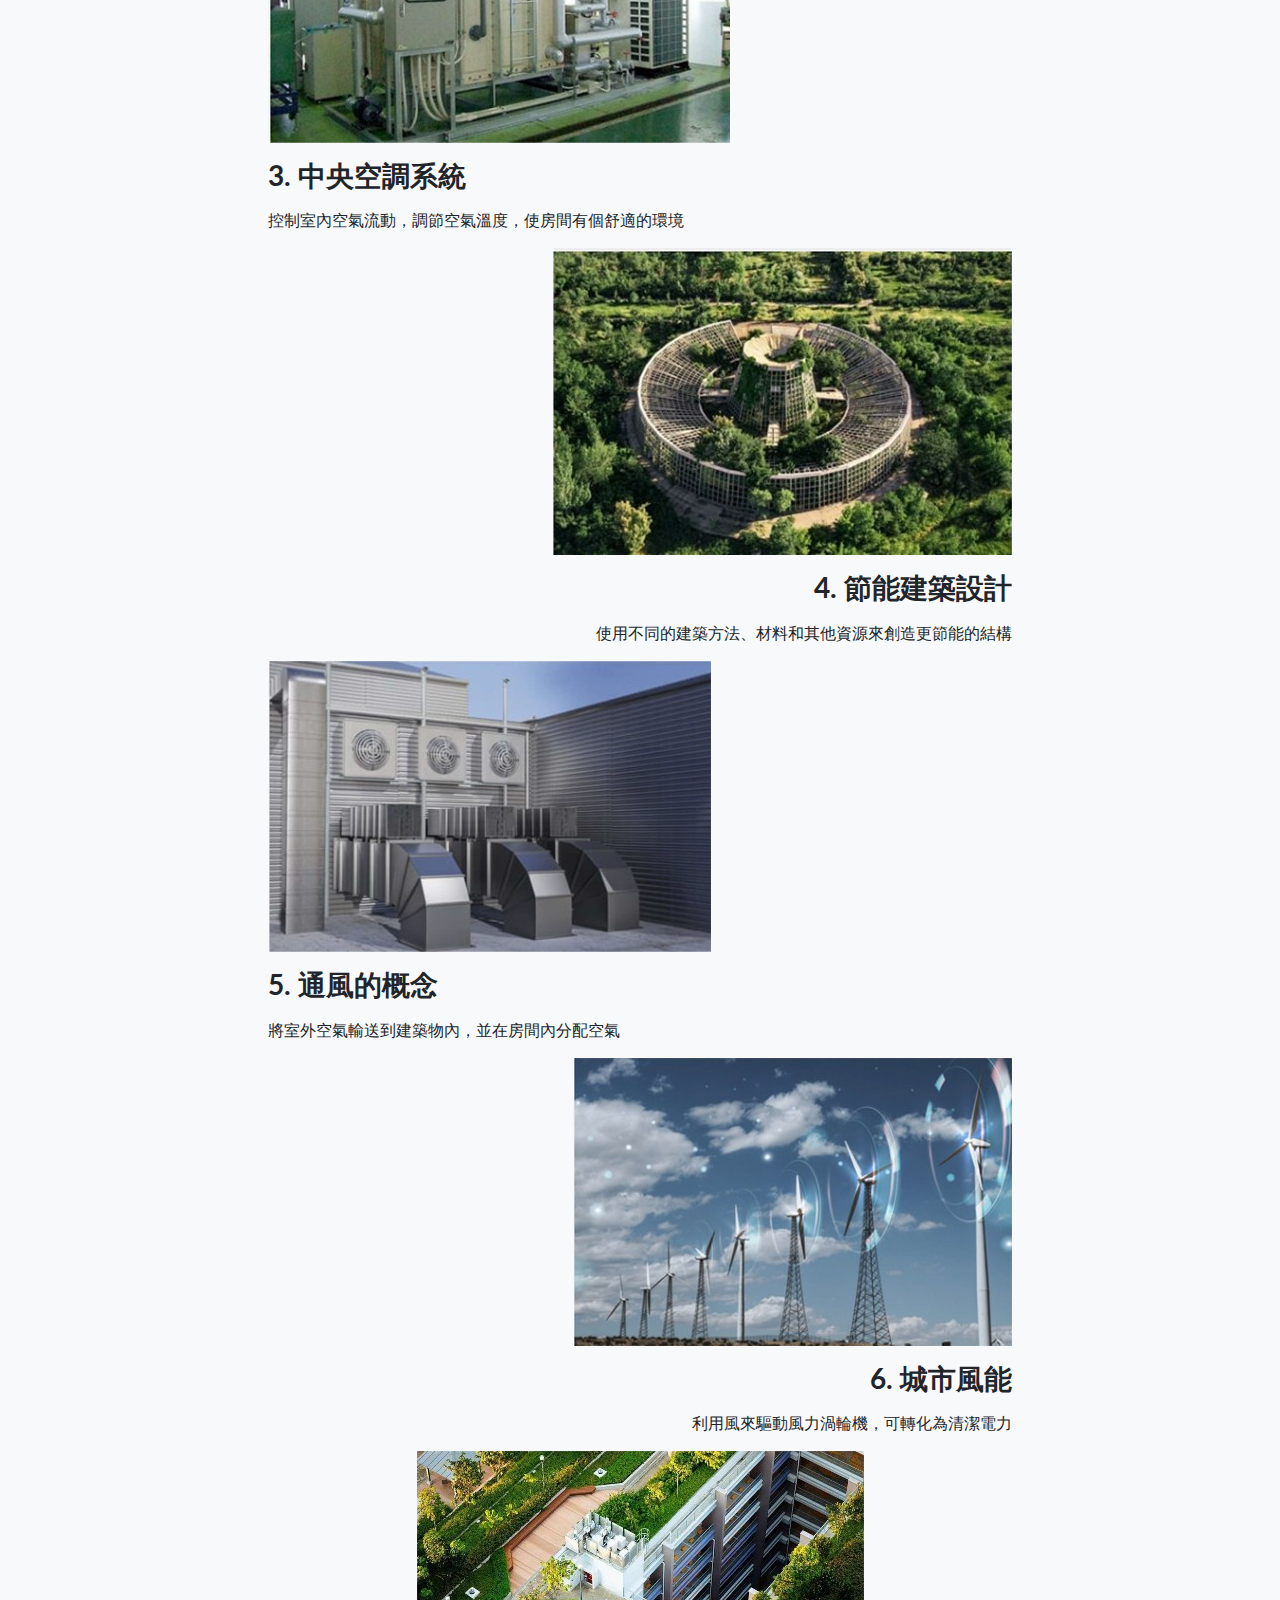
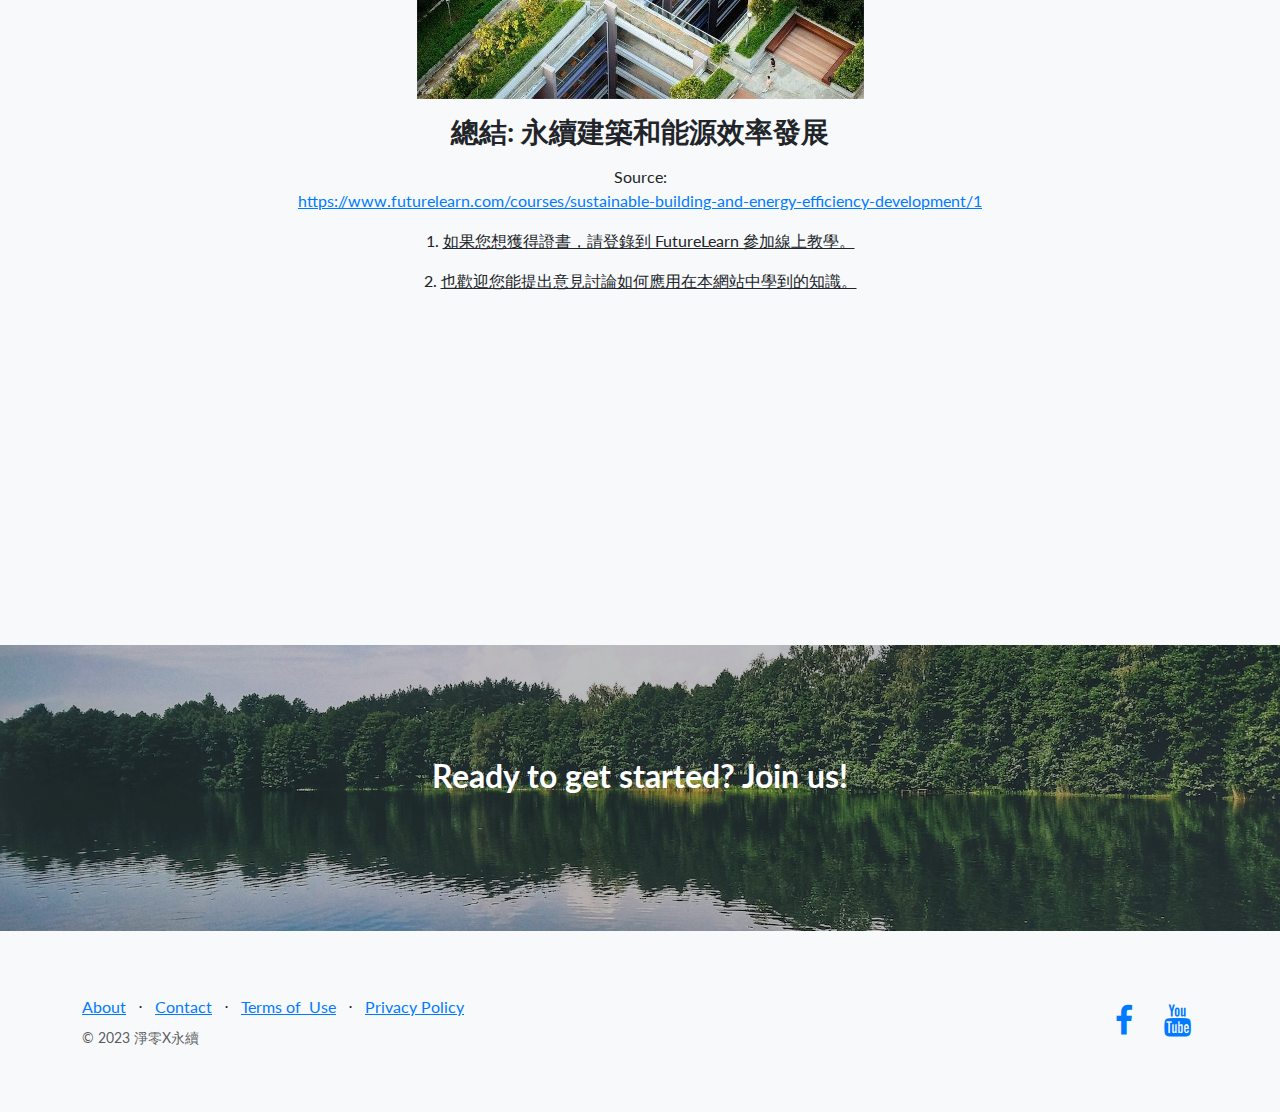
==== commit cbd9c94f: "Update 01.html" ====
--- a/01.html
+++ b/01.html
@@ -27,8 +27,8 @@
             <div class="collapse navbar-collapse" id="navbarNav">
                 <ul class="navbar-nav ms-auto">
                     <li class="nav-item"><a class="nav-link" href="https://www.0xae.com">首頁</a></li>
-                    <li class="nav-item"><a class="nav-link active" href="01.html">永續建築和能源發展</a></li>
-                    <li class="nav-item"><a class="nav-link" href="02.html">企業永續發展</a></li>
+                    <li class="nav-item"><a class="nav-link active" href="01.html">能源永續轉型</a></li>
+                    <li class="nav-item"><a class="nav-link" href="02.html">企業數位轉型</a></li>
                     <li class="nav-item"><a class="nav-link" href="form.html">趣味競賽</a></li>
                 </ul>
             </div>
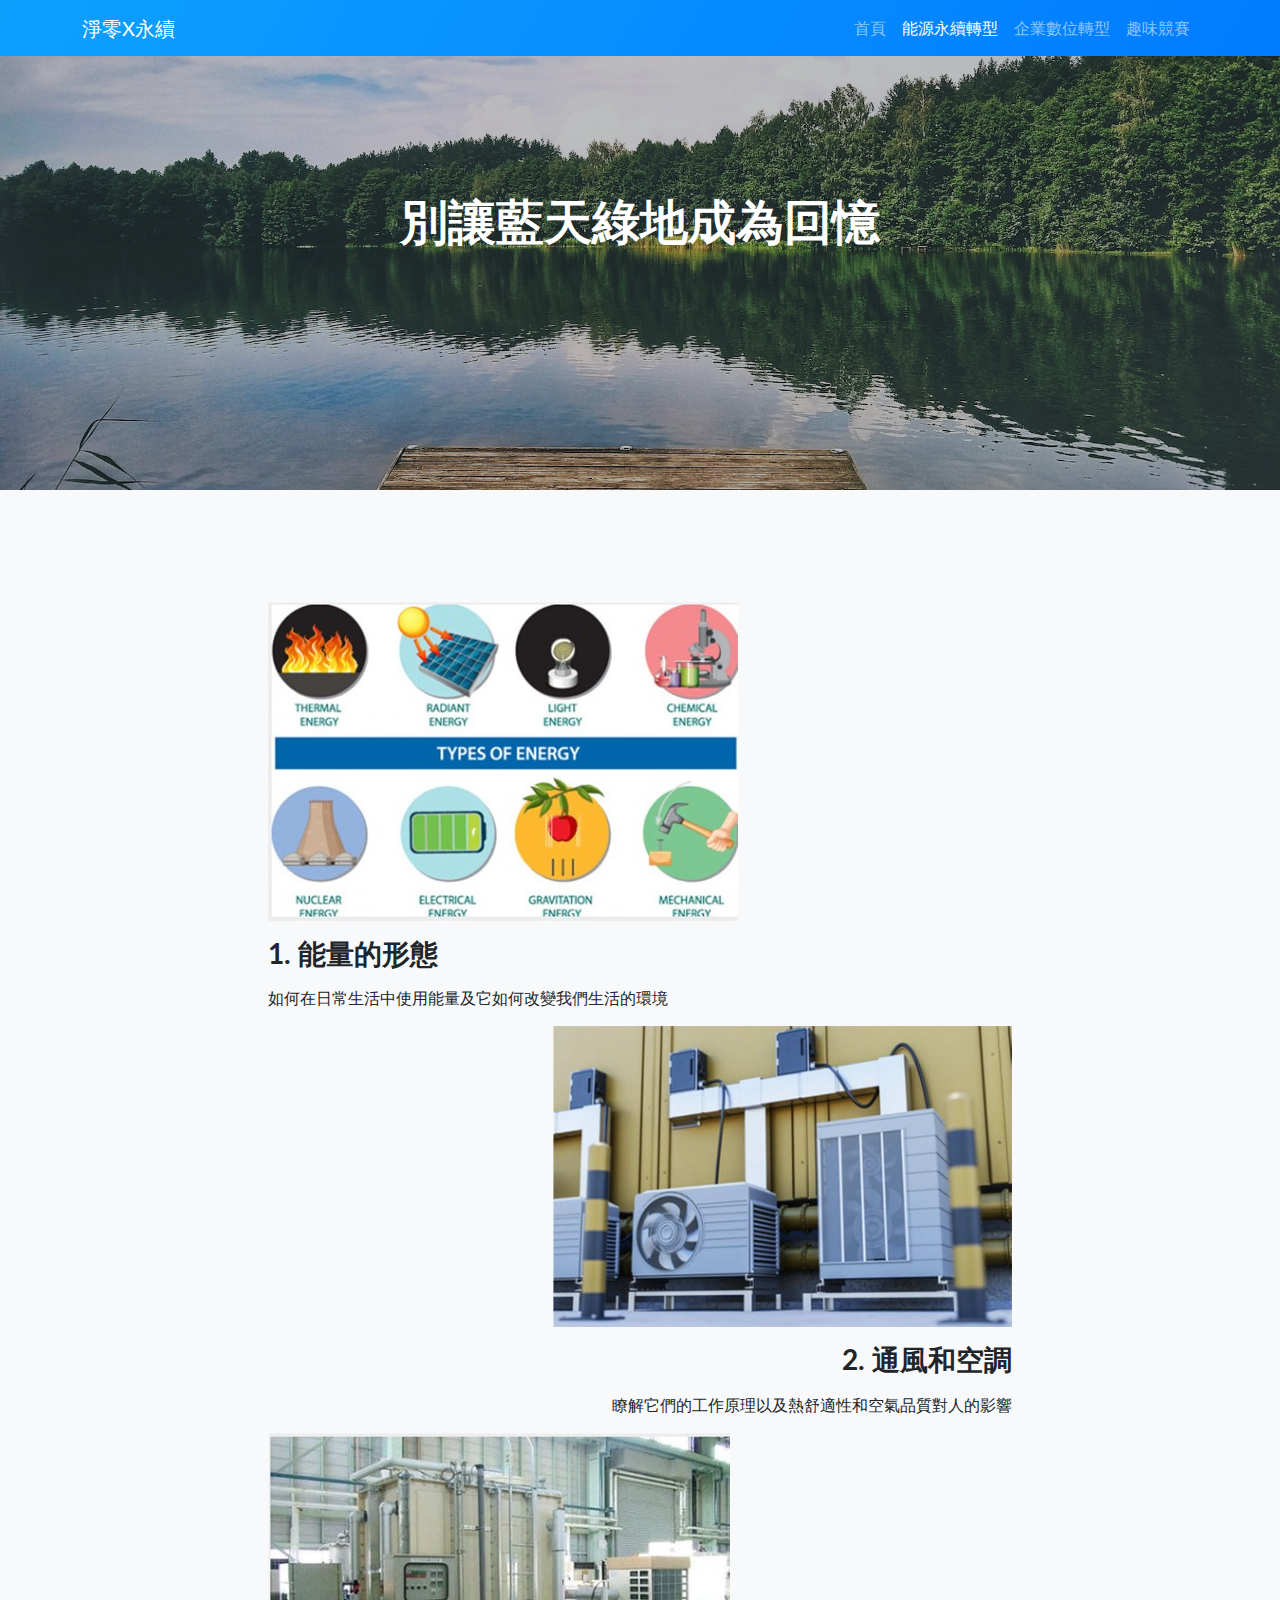
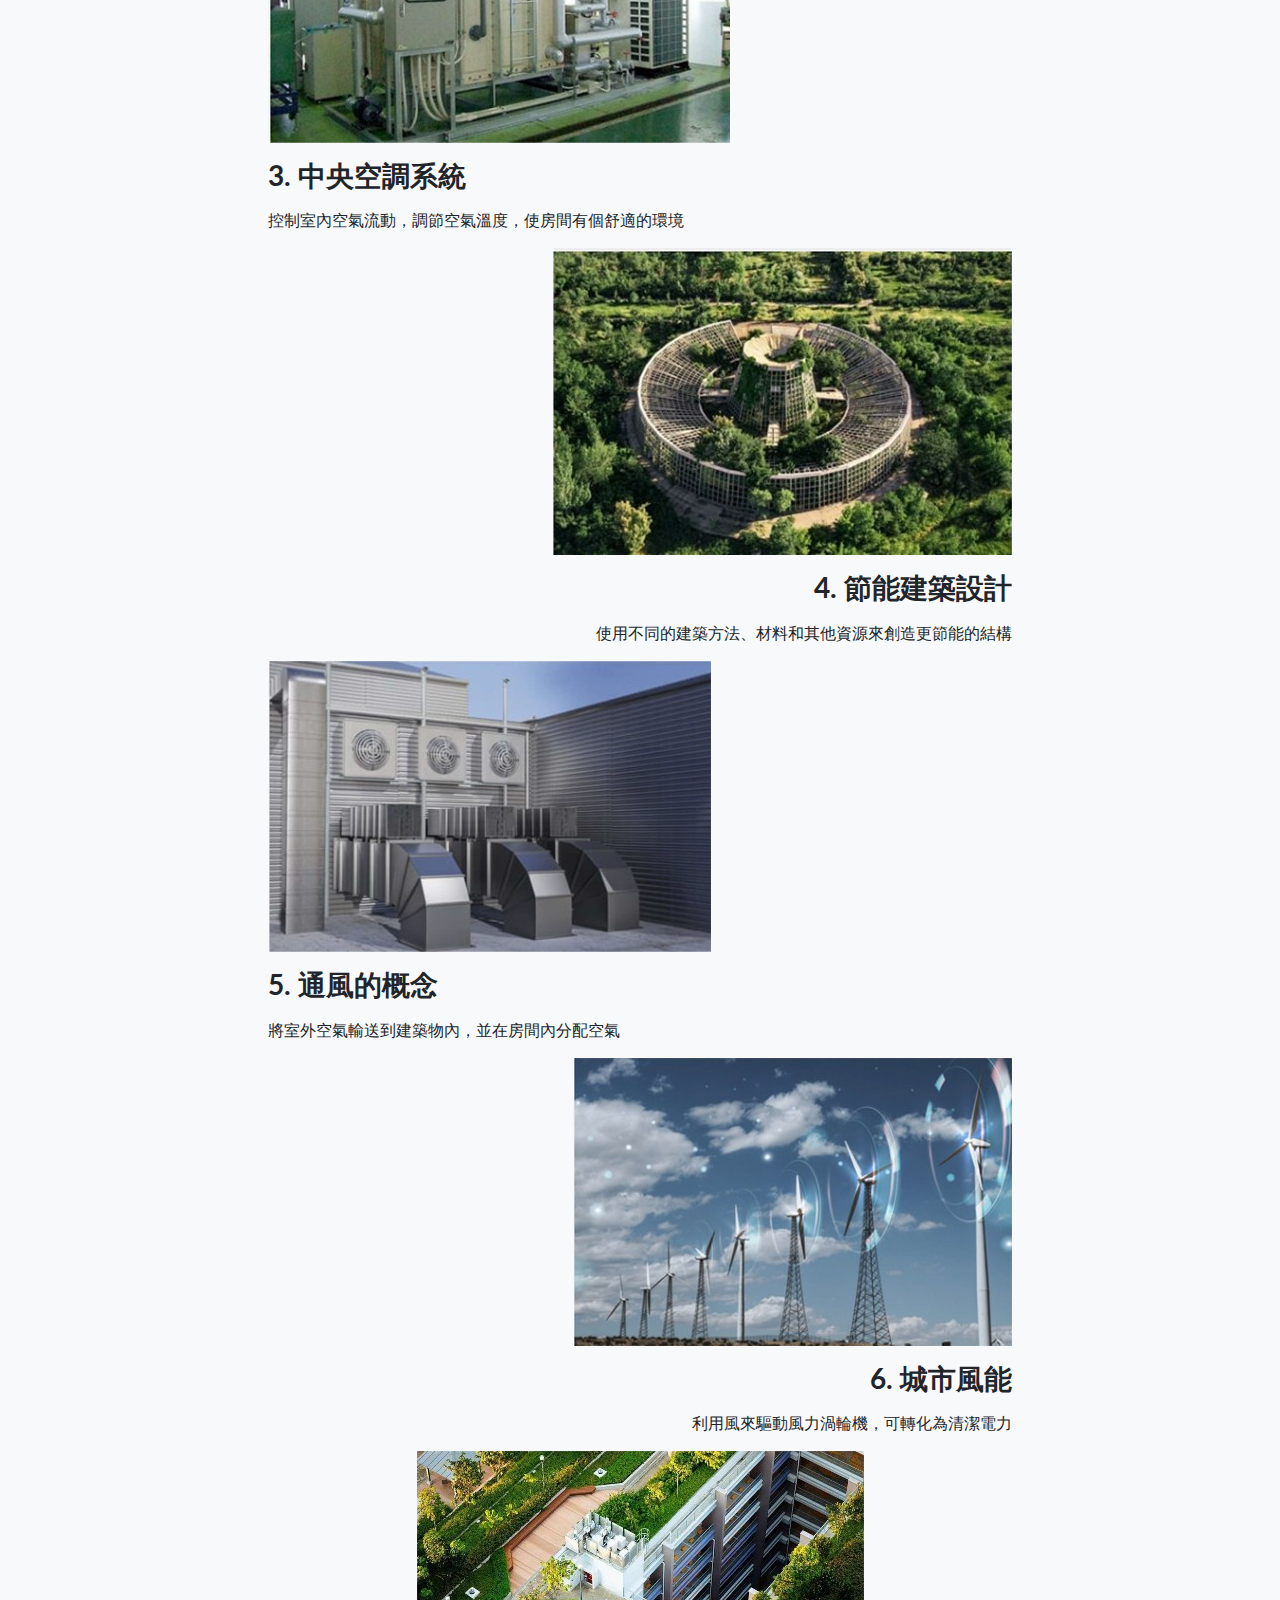
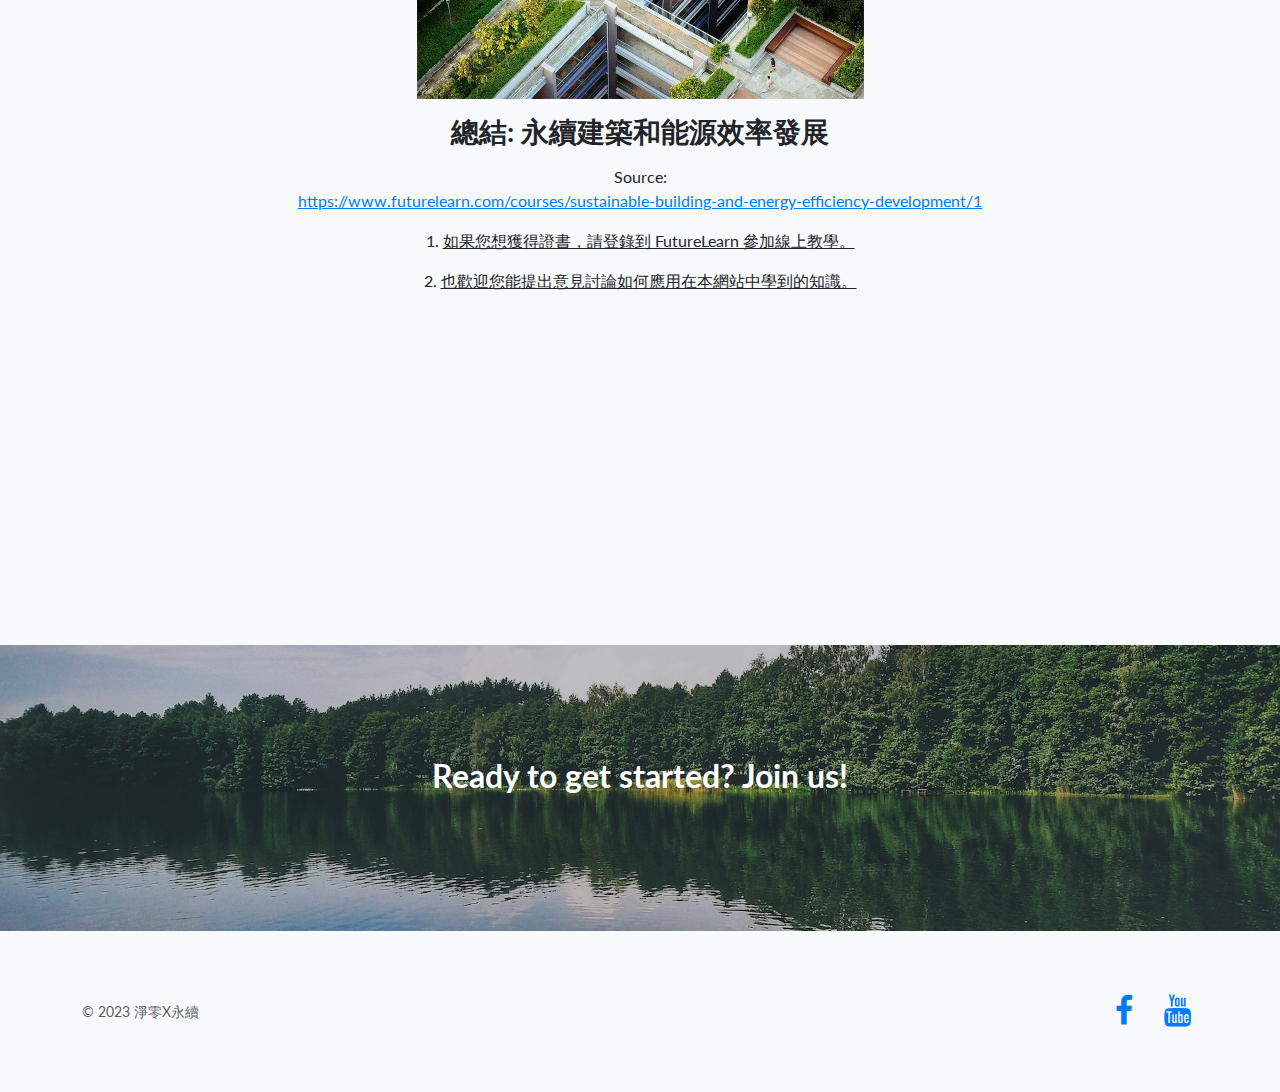
==== commit 300b77fa: "Update 01.html" ====
--- a/01.html
+++ b/01.html
@@ -125,15 +125,6 @@
         <div class="container">
             <div class="row">
                 <div class="col-lg-6 text-center text-lg-start my-auto h-100">
-                    <ul class="list-inline mb-2">
-                        <li class="list-inline-item"><a href="#">About</a></li>
-                        <li class="list-inline-item"><span>⋅</span></li>
-                        <li class="list-inline-item"><a href="#">Contact</a></li>
-                        <li class="list-inline-item"><span>⋅</span></li>
-                        <li class="list-inline-item"><a href="#">Terms of &nbsp;Use</a></li>
-                        <li class="list-inline-item"><span>⋅</span></li>
-                        <li class="list-inline-item"><a href="#">Privacy Policy</a></li>
-                    </ul>
                     <p class="text-muted small mb-4 mb-lg-0">© 2023 淨零X永續</p>
                 </div>
                 <div class="col-lg-6 text-center text-lg-end my-auto h-100">
